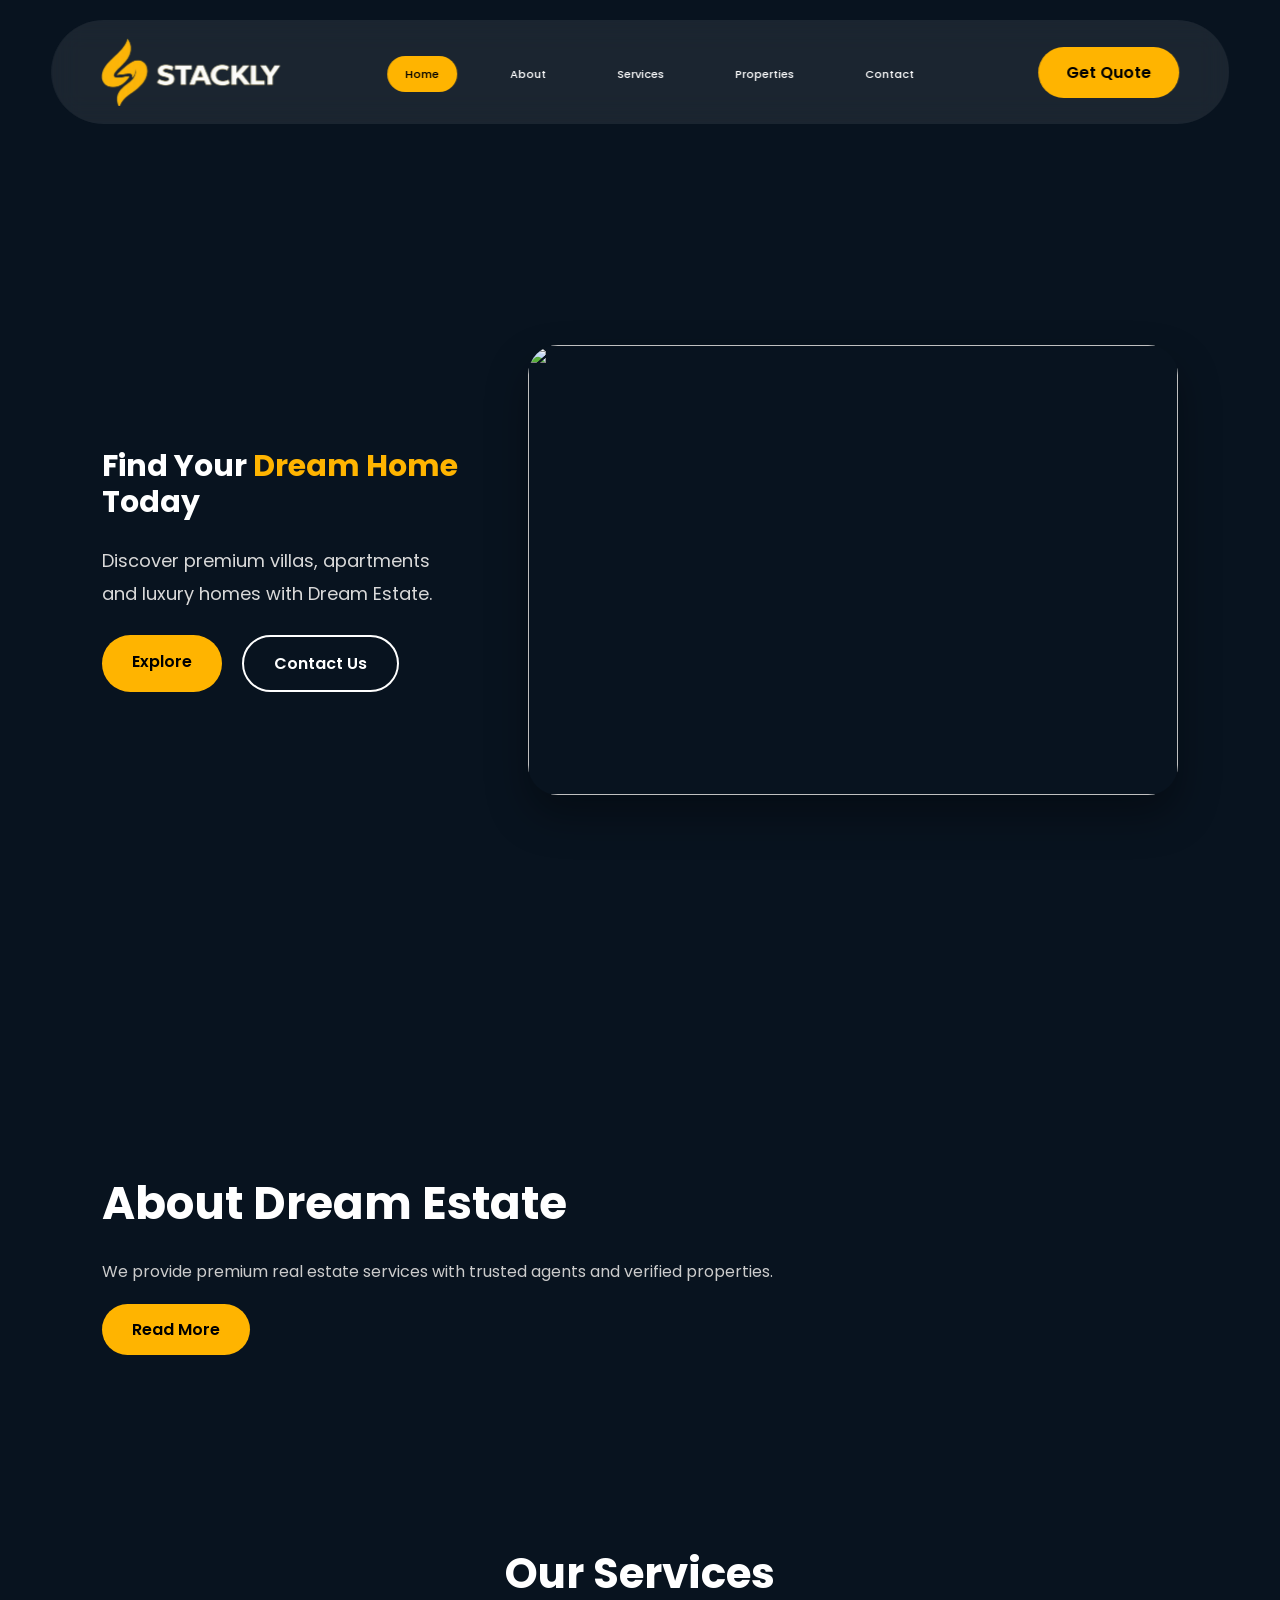
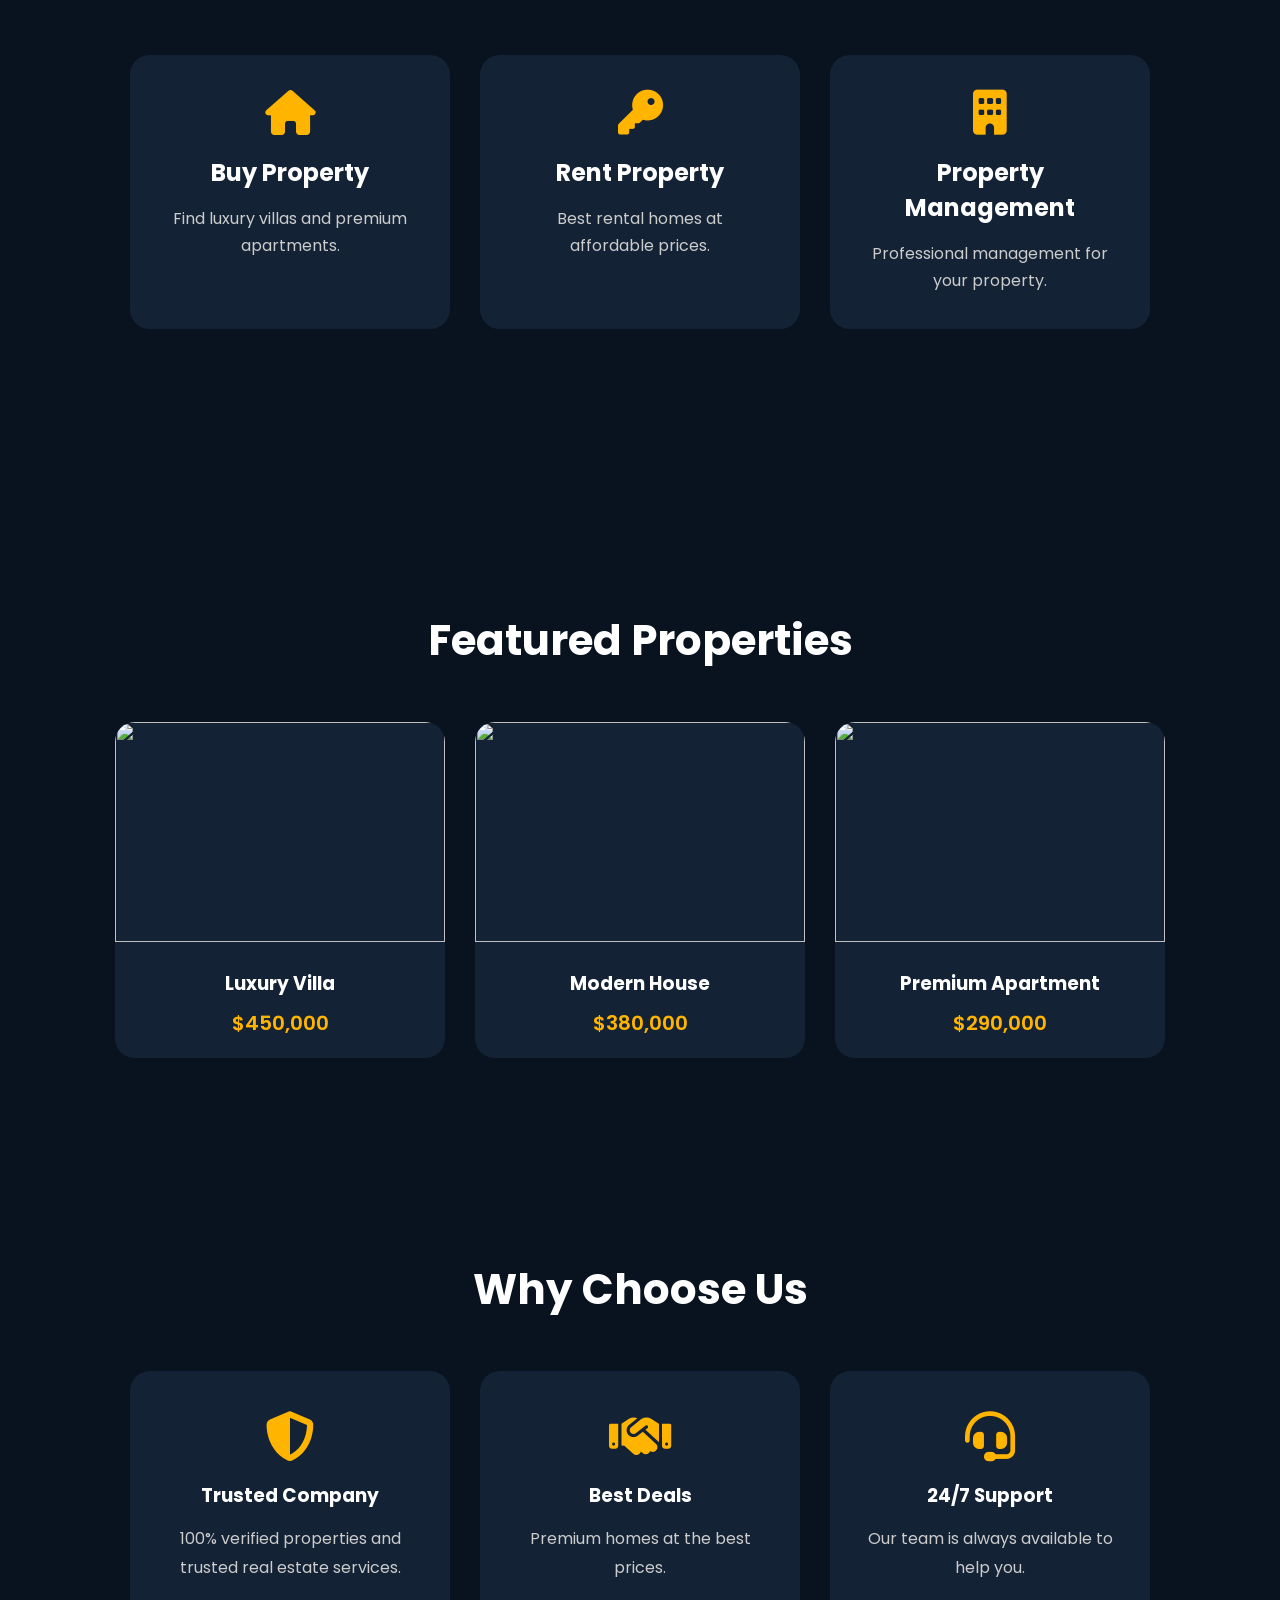
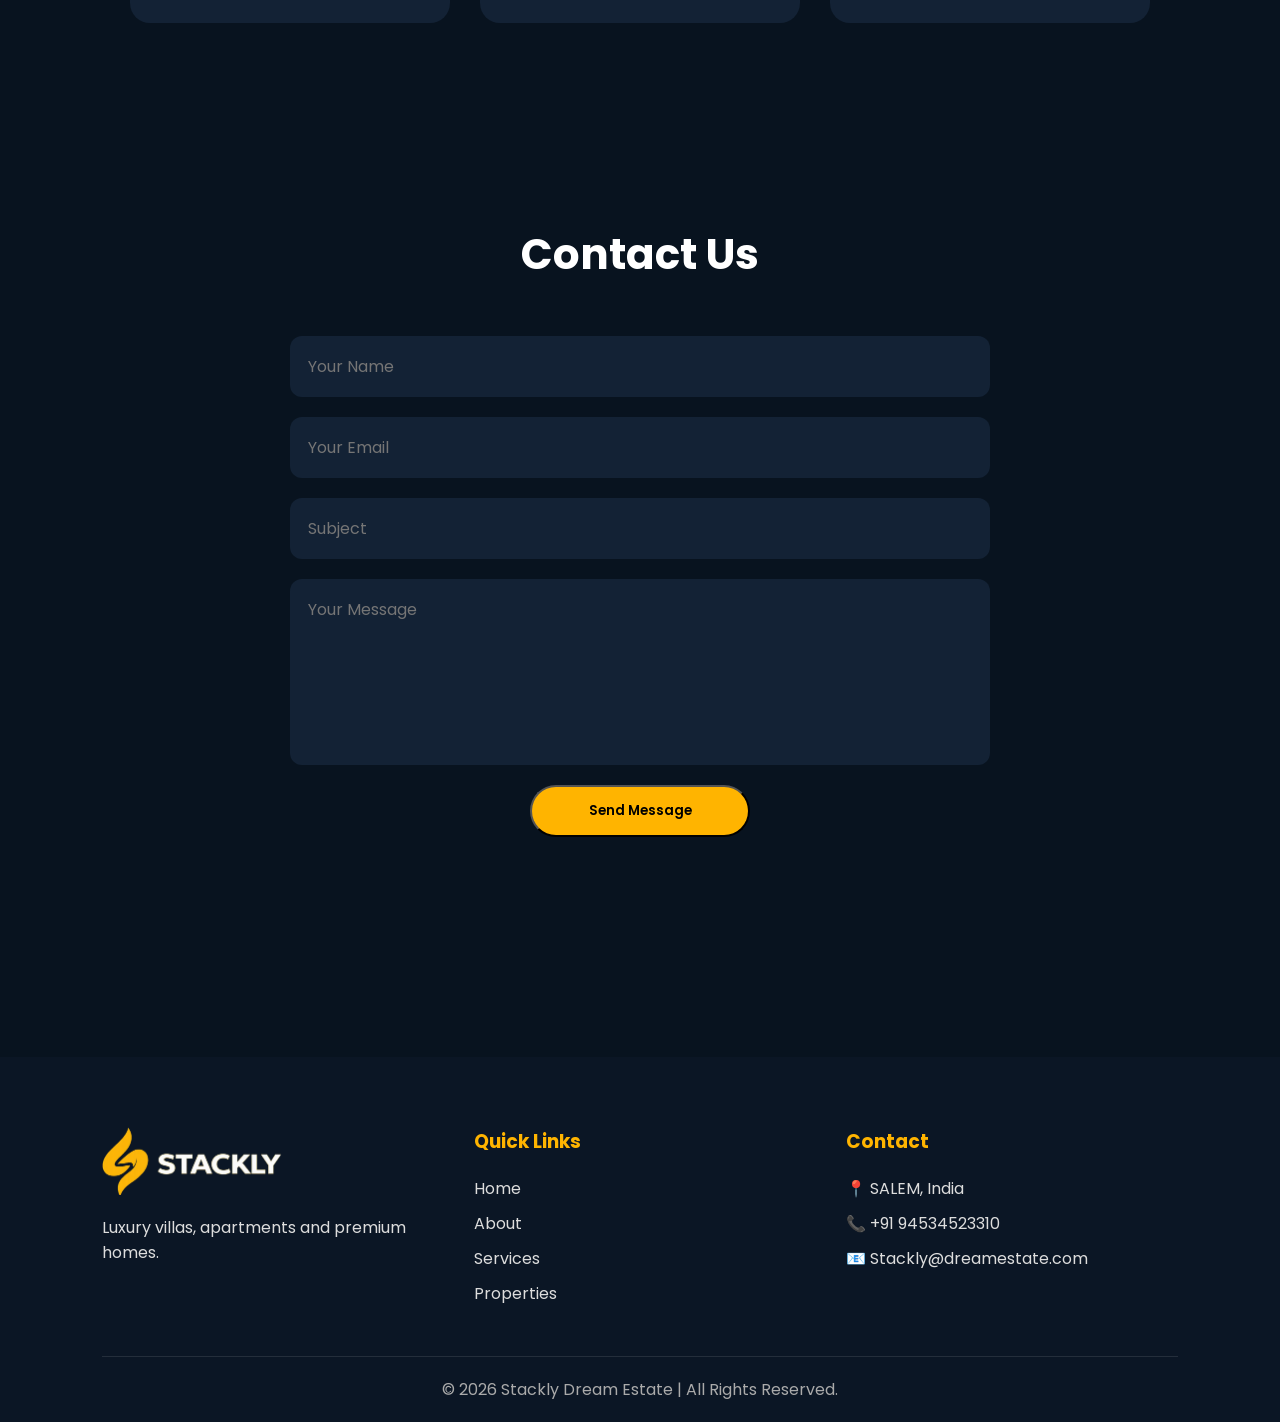
==== index.html @ 385b286d "Add files via upload" ====
<!DOCTYPE html>
<html lang="en">
<head>
    <meta charset="UTF-8">
    <meta name="viewport" content="width=device-width, initial-scale=1.0">
    <title>Stackly Dream Estate</title>

    <link rel="stylesheet" href="style.css">

    <link rel="preconnect" href="https://fonts.googleapis.com">
    <link href="https://fonts.googleapis.com/css2?family=Poppins:wght@300;400;500;600;700;800&display=swap" rel="stylesheet">

    <link rel="stylesheet"
    href="https://cdnjs.cloudflare.com/ajax/libs/font-awesome/6.6.0/css/all.min.css">
</head>

<body>
<!-- Header -->
<header>

  <div class="logo">
    <a href="index.html">
        <img src="logo1.webp" alt="Stackly Dream Estate Logo">
    </a>
</div>

    <nav>
        <ul>
            <li><a href="#" class="active">Home</a></li>
            <li><a href="404.html">About</a></li>
            <li><a href="404.html">Services</a></li>
            <li><a href="404.html">Properties</a></li>
            <li><a href="404.html">Contact</a></li>
        </ul>
    </nav>

    <a href="404.html" class="btn">Get Quote</a>

</header>

<!-- Hero Section -->
<section class="hero">

    <div class="content">

        <h1>
            Find Your <span>Dream Home</span> Today
        </h1>

        <p>
            Discover premium villas, apartments and luxury homes with Dream Estate.
        </p>

        <div class="hero-buttons">
            <a href="#" class="primary-btn">Explore</a>
            <a href="#" class="secondary-btn">Contact Us</a>
        </div>

    </div>

    <div class="hero-image">
        <img id="slider"
        src="https://images.unsplash.com/photo-1600585154340-be6161a56a0c?w=1200&auto=format&fit=crop&q=80"
        alt="">
    </div>

</section>

<!-- About Section -->

<section class="about" id="about">

    <div class="about-content">

        <h2>About Dream Estate</h2>

        <p>
            We provide premium real estate services with trusted agents and verified properties.
        </p>

        <a href="#" class="primary-btn">Read More</a>

    </div>

</section>

<!-- Services Section -->

<section class="services" id="services">

    <h2 class="section-title">Our Services</h2>

    <div class="service-container">

        <div class="service-box">
            <i class="fa-solid fa-house"></i>
            <h3>Buy Property</h3>
            <p>Find luxury villas and premium apartments.</p>
        </div>

        <div class="service-box">
            <i class="fa-solid fa-key"></i>
            <h3>Rent Property</h3>
            <p>Best rental homes at affordable prices.</p>
        </div>

        <div class="service-box">
            <i class="fa-solid fa-building"></i>
            <h3>Property Management</h3>
            <p>Professional management for your property.</p>
        </div>

    </div>

</section>
<!-- Featured Properties -->

<section class="properties" id="properties">

    <h2 class="section-title">Featured Properties</h2>

    <div class="property-container">

        <div class="property-card">
            <img src="https://images.unsplash.com/photo-1600585154526-990dced4db0d?w=800&auto=format&fit=crop&q=80" alt="">
            <h3>Luxury Villa</h3>
            <p>$450,000</p>
        </div>

        <div class="property-card">
            <img src="https://images.unsplash.com/photo-1570129477492-45c003edd2be?w=800&auto=format&fit=crop&q=80" alt="">
            <h3>Modern House</h3>
            <p>$380,000</p>
        </div>

        <div class="property-card">
            <img src="https://images.unsplash.com/photo-1564013799919-ab600027ffc6?w=800&auto=format&fit=crop&q=80" alt="">
            <h3>Premium Apartment</h3>
            <p>$290,000</p>
        </div>

    </div>

</section>

<!-- Why Choose Us -->

<section class="why-us">

    <h2 class="section-title">Why Choose Us</h2>

    <div class="why-container">

        <div class="why-box">
            <i class="fa-solid fa-shield-halved"></i>
            <h3>Trusted Company</h3>
            <p>100% verified properties and trusted real estate services.</p>
        </div>

        <div class="why-box">
            <i class="fa-solid fa-handshake"></i>
            <h3>Best Deals</h3>
            <p>Premium homes at the best prices.</p>
        </div>

        <div class="why-box">
            <i class="fa-solid fa-headset"></i>
            <h3>24/7 Support</h3>
            <p>Our team is always available to help you.</p>
        </div>

    </div>

</section>

<!-- Contact -->

<section class="contact" id="contact">

    <h2 class="section-title">Contact Us</h2>

    <form class="contact-form">

        <input type="text" placeholder="Your Name" required>
        <input type="email" placeholder="Your Email" required>
        <input type="text" placeholder="Subject">

        <textarea rows="6" placeholder="Your Message"></textarea>

        <button type="submit" class="primary-btn">
            Send Message
        </button>

    </form>

</section>

<!-- Footer -->

<footer class="footer">

    <div class="footer-container">

       <div class="footer-box">
    <a href="index.html" class="footer-logo">
        <img src="logo1.webp" alt="Stackly Dream Estate Logo">
    </a>

    <p>Luxury villas, apartments and premium homes.</p>
</div>

        <div class="footer-box">
            <h3>Quick Links</h3>
            <a href="#">Home</a>
            <a href="#about">About</a>
            <a href="#services">Services</a>
            <a href="#properties">Properties</a>
        </div>

        <div class="footer-box">
            <h3>Contact</h3>
            <p>📍 SALEM, India</p>
            <p>📞 +91 94534523310</p>
            <p>📧 Stackly@dreamestate.com</p>
        </div>

    </div>

    <div class="copyright">
        © 2026 Stackly Dream Estate | All Rights Reserved.
    </div>

</footer>

<script src="script.js"></script>

</body>
</html>
---- style.css ----
*{
    margin:0;
    padding:0;
    box-sizing:border-box;
    font-family:'Poppins',sans-serif;
}

html{
    scroll-behavior:smooth;
}

body{
    background:#08131f;
    color:#fff;
    padding-top:120px ;
}

/* Header */

header{
    position:fixed;
    top:20px;
    left:50%;
    transform:translateX(-50%);
    width:92%;
    padding:18px 50px;
    display:flex;
    justify-content:space-between;
    align-items:center;
    background:rgba(255,255,255,.08);
    backdrop-filter:blur(15px);
    border-radius:60px;
    z-index:99999;
}

.logo{
    display:flex;
    align-items:center;
    gap:10px;
}

.logo i{
    font-size:22px;
    color:#ffb400;
}

.logo h2{
    font-size:20px;
    font-weight:700;
}

nav ul{
    display:flex;
    gap:35px;
    list-style:none;
}

nav ul li a{
    text-decoration:none;
    color:#fff;
    font-size:11px;
    font-weight:500;
    transition:.3s;
    padding:10px 18px;
    border-radius:30px;
}

nav ul li a:hover,
nav ul li a.active{
    background:#ffb400;
    color:#000;
}

.btn{
    text-decoration:none;
    background:#ffb400;
    color:#000;
    padding:13px 28px;
    border-radius:30px;
    font-weight:600;
}

/* Hero */

.hero{
    min-height:100vh;
    display:flex;
    justify-content:space-between;
    align-items:center;
    padding:140px 8%;
    gap:60px;
}

.content{
    flex:1;
}

.content h1{
    font-size:30px;
    line-height:1.2;
}

.content span{
    color:#ffb400;
}

.content p{
    margin:25px 0;
    color:#d9d9d9;
    line-height:1.8;
    font-size:18px;
}

.hero-buttons{
    display:flex;
    gap:20px;
}

.primary-btn,
.secondary-btn{
    text-decoration:none;
    padding:14px 30px;
    border-radius:35px;
    font-weight:600;
}

.primary-btn{
    background:#ffb400;
    color:#000;
}

.secondary-btn{
    border:2px solid #fff;
    color:#fff;
}

.hero-image{
    flex:1;
    display:flex;
    justify-content:center;
}

.hero-image img{
    width:650px;
    max-width:100%;
    height:450px;
    object-fit:cover;
    border-radius:30px;
    box-shadow:0 20px 40px rgba(0,0,0,.35);
    transition:0.5s;
}

/* About */
.about{
    width:100%;
    display:flex;
    justify-content:space-between;
    align-items:center;
    gap:60px;
    padding:100px 8%;
    margin-top:50px;
    clear:both;
}


.about-image,
.about-content{
    flex:1;
}

.about-image img{
    width:100%;
    border-radius:25px;
}

.about-content h2{
    font-size:45px;
    margin-bottom:20px;
}

.about-content p{
    color:#ccc;
    line-height:1.8;
    margin-bottom:30px;
}

/* Responsive */

@media(max-width:768px){

header{
    flex-direction:column;
    border-radius:20px;
    gap:15px;
    padding:16px;
}

nav ul{
    flex-wrap:wrap;
    justify-content:center;
    gap:15px;
}

.hero,
.about{
    flex-direction:column;
    text-align:center;
}

.content h1{
    font-size:42px;
}

.hero-buttons{
    justify-content:center;
}
}
/* Services */

.services{
    padding:100px 8%;
    text-align:center;
}

.section-title{
    font-size:42px;
    margin-bottom:50px;
    color:#fff;
}

.service-container{
    display:flex;
    justify-content:center;
    gap:30px;
    flex-wrap:wrap;
}

.service-box{
    width:320px;
    background:#132235;
    padding:35px;
    border-radius:20px;
    transition:0.3s;
}

.service-box:hover{
    transform:translateY(-10px);
    box-shadow:0 15px 30px rgba(0,0,0,.4);
}

.service-box i{
    font-size:45px;
    color:#ffb400;
    margin-bottom:20px;
}

.service-box h3{
    font-size:24px;
    margin-bottom:15px;
}

.service-box p{
    color:#ccc;
    line-height:1.7;
}
.properties{
    padding:180px 8% 100px;
    text-align:center;
}

.property-container{
    display:flex;
    justify-content:center;
    gap:30px;
    flex-wrap:wrap;
}

.property-card{
    width:330px;
    background:#132235;
    border-radius:20px;
    overflow:hidden;
    transition:0.3s;
}

.property-card:hover{
    transform:translateY(-10px);
}

.property-card img{
    width:100%;
    height:220px;
    object-fit:cover;
}

.property-card h3{
    margin:20px 0 10px;
}

.property-card p{
    color:#ffb400;
    font-size:20px;
    font-weight:600;
    margin-bottom:20px;
}
/* Contact */

.contact{
    padding:100px 8%;
    text-align:center;
}

.contact-form{
    max-width:700px;
    margin:40px auto;
    display:flex;
    flex-direction:column;
    gap:20px;
}

.contact-form input,
.contact-form textarea{
    width:100%;
    padding:18px;
    border:none;
    border-radius:12px;
    background:#132235;
    color:#fff;
    font-size:16px;
    outline:none;
}

.contact-form textarea{
    resize:none;
}

.contact-form button{
    width:220px;
    margin:auto;
    cursor:pointer;
}
/* Footer */

.footer{
    background:#0b1625;
    padding:70px 8% 20px;
    margin-top:80px;
}

.footer-container{
    display:flex;
    justify-content:space-between;
    gap:40px;
    flex-wrap:wrap;
}

.footer-box{
    flex:1;
    min-width:220px;
}

.footer-box h2,
.footer-box h3{
    margin-bottom:20px;
    color:#ffb400;
}

.footer-box p,
.footer-box a{
    display:block;
    color:#ddd;
    text-decoration:none;
    margin-bottom:10px;
    transition:.3s;
}

.footer-box a:hover{
    color:#ffb400;
}

.footer-box i{
    font-size:22px;
    margin-right:15px;
}

.copyright{
    text-align:center;
    margin-top:40px;
    border-top:1px solid rgba(255,255,255,.1);
    padding-top:20px;
    color:#aaa;
}

.why-us{
    padding:100px 8%;
    text-align:center;
}

.why-container{
    display:flex;
    justify-content:center;
    align-items:center;
    gap:30px;
    flex-wrap:wrap;
    max-width:1100px;
    margin:0 auto;
}

.why-box{
    width:320px;
    background:#132235;
    padding:40px 25px;
    border-radius:20px;
    text-align:center;
    transition:0.3s;
}

.why-box:hover{
    transform:translateY(-10px);
    background:#1b2f47;
}

.why-box i{
    font-size:50px;
    color:#ffb400;
    margin-bottom:20px;
}

.why-box h3{
    margin-bottom:15px;
}

.why-box p{
    color:#ccc;
    line-height:1.8;
}
/* Mobile Responsive */

@media (max-width:768px){

header{
    width:95%;
    padding:15px 20px;
    flex-direction:column;
    gap:15px;
    border-radius:20px;
}

.logo h2{
    font-size:18px;
}

nav ul{
    flex-wrap:wrap;
    justify-content:center;
    gap:10px;
}

nav ul li a{
    font-size:14px;
    padding:8px 12px;
}

.btn{
    padding:10px 20px;
    font-size:14px;
}

.hero{
    flex-direction:column;
    text-align:center;
    padding:40px 20px;
}

.content h1{
    font-size:36px;
}

.content p{
    font-size:16px;
}

.hero-buttons{
    justify-content:center;
    flex-wrap:wrap;
}

.hero-image img{
    width:100%;
    height:auto;
}

.about{
    flex-direction:column;
    text-align:center;
}

.service-box,
.property-card,
.why-box{
    width:100%;
}

.footer-container{
    flex-direction:column;
    text-align:center;
}

.contact-form{
    width:100%;
}
}

.logo img{
    width:180px;
    height:auto;
    display:block;
}

.footer-logo img{
    width:180px;
    height:auto;
    margin-bottom:20px;
    display:block;
}

@media (max-width:768px){

    .logo img{
        width:150px;
    }

    .footer-logo img{
        width:150px;
        margin:0 auto 20px;
    }
}
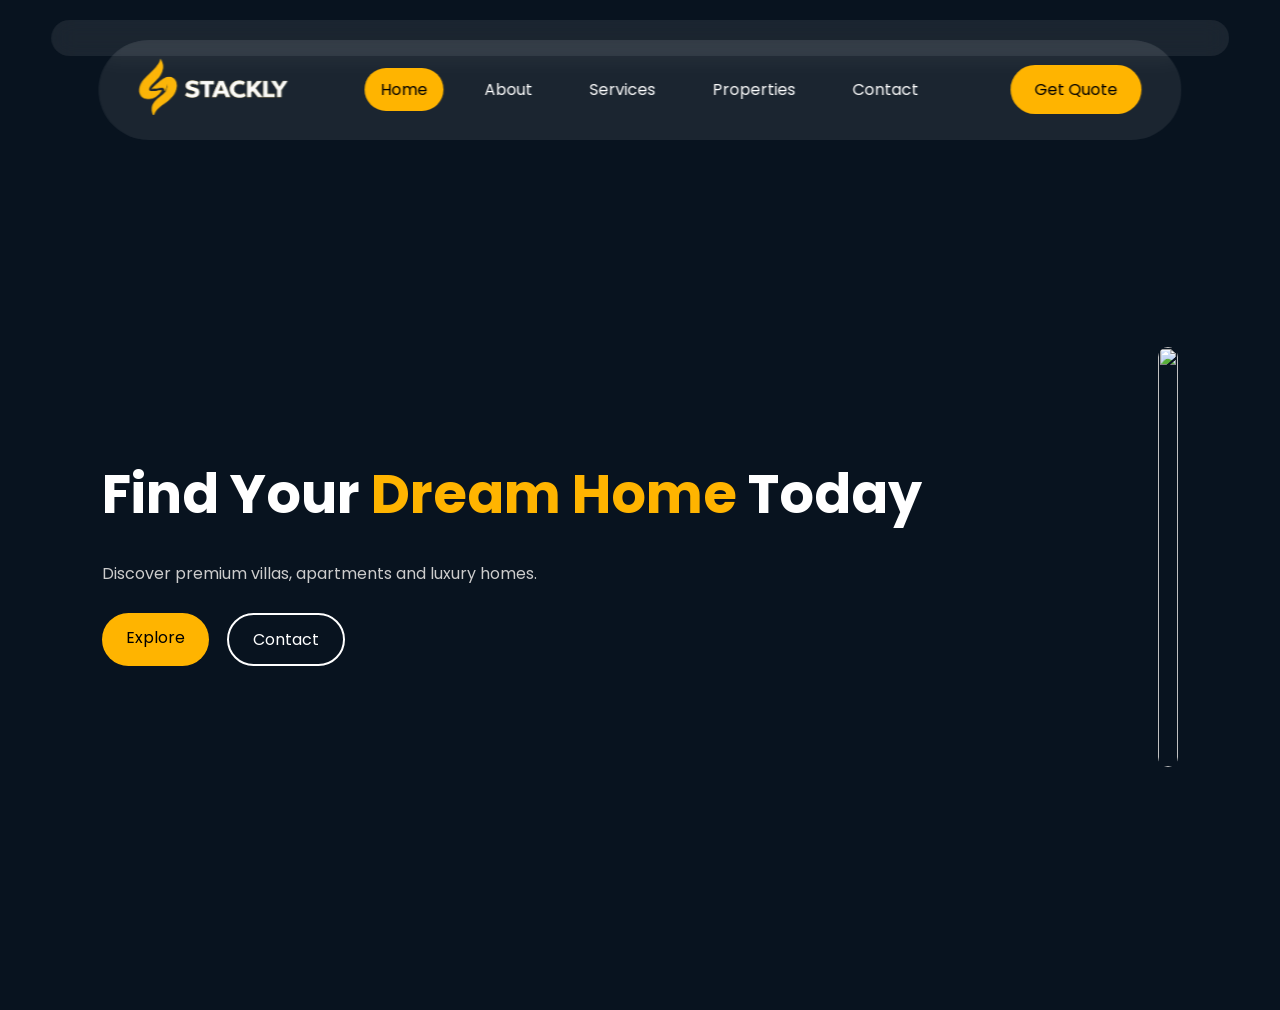
==== commit f44308d3: "final website update" ====
--- a/index.html
+++ b/index.html
@@ -1,238 +1,46 @@
-<!DOCTYPE html>
-<html lang="en">
-<head>
-    <meta charset="UTF-8">
-    <meta name="viewport" content="width=device-width, initial-scale=1.0">
-    <title>Stackly Dream Estate</title>
-
-    <link rel="stylesheet" href="style.css">
-
-    <link rel="preconnect" href="https://fonts.googleapis.com">
-    <link href="https://fonts.googleapis.com/css2?family=Poppins:wght@300;400;500;600;700;800&display=swap" rel="stylesheet">
-
-    <link rel="stylesheet"
-    href="https://cdnjs.cloudflare.com/ajax/libs/font-awesome/6.6.0/css/all.min.css">
-</head>
-
-<body>
-<!-- Header -->
-<header>
-
-  <div class="logo">
-    <a href="index.html">
-        <img src="logo1.webp" alt="Stackly Dream Estate Logo">
-    </a>
-</div>
-
-    <nav>
-        <ul>
-            <li><a href="#" class="active">Home</a></li>
-            <li><a href="404.html">About</a></li>
-            <li><a href="404.html">Services</a></li>
-            <li><a href="404.html">Properties</a></li>
-            <li><a href="404.html">Contact</a></li>
-        </ul>
-    </nav>
-
-    <a href="404.html" class="btn">Get Quote</a>
-
-</header>
-
-<!-- Hero Section -->
-<section class="hero">
-
-    <div class="content">
-
-        <h1>
-            Find Your <span>Dream Home</span> Today
-        </h1>
-
-        <p>
-            Discover premium villas, apartments and luxury homes with Dream Estate.
-        </p>
-
-        <div class="hero-buttons">
-            <a href="#" class="primary-btn">Explore</a>
-            <a href="#" class="secondary-btn">Contact Us</a>
-        </div>
-
-    </div>
-
-    <div class="hero-image">
-        <img id="slider"
-        src="https://images.unsplash.com/photo-1600585154340-be6161a56a0c?w=1200&auto=format&fit=crop&q=80"
-        alt="">
-    </div>
-
-</section>
-
-<!-- About Section -->
-
-<section class="about" id="about">
-
-    <div class="about-content">
-
-        <h2>About Dream Estate</h2>
-
-        <p>
-            We provide premium real estate services with trusted agents and verified properties.
-        </p>
-
-        <a href="#" class="primary-btn">Read More</a>
-
-    </div>
-
-</section>
-
-<!-- Services Section -->
-
-<section class="services" id="services">
-
-    <h2 class="section-title">Our Services</h2>
-
-    <div class="service-container">
-
-        <div class="service-box">
-            <i class="fa-solid fa-house"></i>
-            <h3>Buy Property</h3>
-            <p>Find luxury villas and premium apartments.</p>
-        </div>
-
-        <div class="service-box">
-            <i class="fa-solid fa-key"></i>
-            <h3>Rent Property</h3>
-            <p>Best rental homes at affordable prices.</p>
-        </div>
-
-        <div class="service-box">
-            <i class="fa-solid fa-building"></i>
-            <h3>Property Management</h3>
-            <p>Professional management for your property.</p>
-        </div>
-
-    </div>
-
-</section>
-<!-- Featured Properties -->
-
-<section class="properties" id="properties">
-
-    <h2 class="section-title">Featured Properties</h2>
-
-    <div class="property-container">
-
-        <div class="property-card">
-            <img src="https://images.unsplash.com/photo-1600585154526-990dced4db0d?w=800&auto=format&fit=crop&q=80" alt="">
-            <h3>Luxury Villa</h3>
-            <p>$450,000</p>
-        </div>
-
-        <div class="property-card">
-            <img src="https://images.unsplash.com/photo-1570129477492-45c003edd2be?w=800&auto=format&fit=crop&q=80" alt="">
-            <h3>Modern House</h3>
-            <p>$380,000</p>
-        </div>
-
-        <div class="property-card">
-            <img src="https://images.unsplash.com/photo-1564013799919-ab600027ffc6?w=800&auto=format&fit=crop&q=80" alt="">
-            <h3>Premium Apartment</h3>
-            <p>$290,000</p>
-        </div>
-
-    </div>
-
-</section>
-
-<!-- Why Choose Us -->
-
-<section class="why-us">
-
-    <h2 class="section-title">Why Choose Us</h2>
-
-    <div class="why-container">
-
-        <div class="why-box">
-            <i class="fa-solid fa-shield-halved"></i>
-            <h3>Trusted Company</h3>
-            <p>100% verified properties and trusted real estate services.</p>
-        </div>
-
-        <div class="why-box">
-            <i class="fa-solid fa-handshake"></i>
-            <h3>Best Deals</h3>
-            <p>Premium homes at the best prices.</p>
-        </div>
-
-        <div class="why-box">
-            <i class="fa-solid fa-headset"></i>
-            <h3>24/7 Support</h3>
-            <p>Our team is always available to help you.</p>
-        </div>
-
-    </div>
-
-</section>
-
-<!-- Contact -->
-
-<section class="contact" id="contact">
-
-    <h2 class="section-title">Contact Us</h2>
-
-    <form class="contact-form">
-
-        <input type="text" placeholder="Your Name" required>
-        <input type="email" placeholder="Your Email" required>
-        <input type="text" placeholder="Subject">
-
-        <textarea rows="6" placeholder="Your Message"></textarea>
-
-        <button type="submit" class="primary-btn">
-            Send Message
-        </button>
-
-    </form>
-
-</section>
-
-<!-- Footer -->
-
-<footer class="footer">
-
-    <div class="footer-container">
-
-       <div class="footer-box">
-    <a href="index.html" class="footer-logo">
-        <img src="logo1.webp" alt="Stackly Dream Estate Logo">
-    </a>
-
-    <p>Luxury villas, apartments and premium homes.</p>
-</div>
-
-        <div class="footer-box">
-            <h3>Quick Links</h3>
-            <a href="#">Home</a>
-            <a href="#about">About</a>
-            <a href="#services">Services</a>
-            <a href="#properties">Properties</a>
-        </div>
-
-        <div class="footer-box">
-            <h3>Contact</h3>
-            <p>📍 SALEM, India</p>
-            <p>📞 +91 94534523310</p>
-            <p>📧 Stackly@dreamestate.com</p>
-        </div>
-
-    </div>
-
-    <div class="copyright">
-        © 2026 Stackly Dream Estate | All Rights Reserved.
-    </div>
-
-</footer>
-
-<script src="script.js"></script>
-
-</body>
-</html>+<!DOCTYPE html>
+<html lang="en">
+<head>
+<meta charset="UTF-8">
+<meta name="viewport" content="width=device-width, initial-scale=1.0">
+<title>Stackly Dream Estate</title>
+<link rel="stylesheet" href="style.css">
+<link href="https://fonts.googleapis.com/css2?family=Poppins:wght@300;400;500;600;700&display=swap" rel="stylesheet">
+<link rel="stylesheet" href="https://cdnjs.cloudflare.com/ajax/libs/font-awesome/6.6.0/css/all.min.css">
+</head>
+<body>
+<header>
+<header>
+
+<div class="logo">
+    <img src="logo1.webp" alt="Logo">
+</div>
+
+<nav>
+<ul>
+<li><a class="active" href="index.html">Home</a></li>
+<li><a href="404.html">About</a></li>
+<li><a href="404.html">Services</a></li>
+<li><a href="404.html">Properties</a></li>
+<li><a href="404.html">Contact</a></li>
+</ul>
+</nav>
+
+<a class="btn" href="404.html">Get Quote</a>
+
+</header>
+</header>
+
+<section class="hero">
+<div class="content">
+<h1>Find Your <span>Dream Home</span> Today</h1>
+<p>Discover premium villas, apartments and luxury homes.</p>
+<div class="hero-buttons">
+<a class="primary-btn" href="#">Explore</a>
+<a class="secondary-btn" href="#">Contact</a>
+</div>
+</div>
+<div class="hero-image">
+<img id="slider" src="https://images.unsplash.com/photo-1600585154340-be6161a56a0c?w=1200&auto=format&fit=crop&q=80" alt="">
+</div>
+</section>
--- a/style.css
+++ b/style.css
@@ -1,537 +1,28 @@
-*{
-    margin:0;
-    padding:0;
-    box-sizing:border-box;
-    font-family:'Poppins',sans-serif;
-}
-
-html{
-    scroll-behavior:smooth;
-}
-
-body{
-    background:#08131f;
-    color:#fff;
-    padding-top:120px ;
-}
-
-/* Header */
-
-header{
-    position:fixed;
-    top:20px;
-    left:50%;
-    transform:translateX(-50%);
-    width:92%;
-    padding:18px 50px;
-    display:flex;
-    justify-content:space-between;
-    align-items:center;
-    background:rgba(255,255,255,.08);
-    backdrop-filter:blur(15px);
-    border-radius:60px;
-    z-index:99999;
-}
-
-.logo{
-    display:flex;
-    align-items:center;
-    gap:10px;
-}
-
-.logo i{
-    font-size:22px;
-    color:#ffb400;
-}
-
-.logo h2{
-    font-size:20px;
-    font-weight:700;
-}
-
-nav ul{
-    display:flex;
-    gap:35px;
-    list-style:none;
-}
-
-nav ul li a{
-    text-decoration:none;
-    color:#fff;
-    font-size:11px;
-    font-weight:500;
-    transition:.3s;
-    padding:10px 18px;
-    border-radius:30px;
-}
-
-nav ul li a:hover,
-nav ul li a.active{
-    background:#ffb400;
-    color:#000;
-}
-
-.btn{
-    text-decoration:none;
-    background:#ffb400;
-    color:#000;
-    padding:13px 28px;
-    border-radius:30px;
-    font-weight:600;
-}
-
-/* Hero */
-
-.hero{
-    min-height:100vh;
-    display:flex;
-    justify-content:space-between;
-    align-items:center;
-    padding:140px 8%;
-    gap:60px;
-}
-
-.content{
-    flex:1;
-}
-
-.content h1{
-    font-size:30px;
-    line-height:1.2;
-}
-
-.content span{
-    color:#ffb400;
-}
-
-.content p{
-    margin:25px 0;
-    color:#d9d9d9;
-    line-height:1.8;
-    font-size:18px;
-}
-
-.hero-buttons{
-    display:flex;
-    gap:20px;
-}
-
-.primary-btn,
-.secondary-btn{
-    text-decoration:none;
-    padding:14px 30px;
-    border-radius:35px;
-    font-weight:600;
-}
-
-.primary-btn{
-    background:#ffb400;
-    color:#000;
-}
-
-.secondary-btn{
-    border:2px solid #fff;
-    color:#fff;
-}
-
-.hero-image{
-    flex:1;
-    display:flex;
-    justify-content:center;
-}
-
-.hero-image img{
-    width:650px;
-    max-width:100%;
-    height:450px;
-    object-fit:cover;
-    border-radius:30px;
-    box-shadow:0 20px 40px rgba(0,0,0,.35);
-    transition:0.5s;
-}
-
-/* About */
-.about{
-    width:100%;
-    display:flex;
-    justify-content:space-between;
-    align-items:center;
-    gap:60px;
-    padding:100px 8%;
-    margin-top:50px;
-    clear:both;
-}
-
-
-.about-image,
-.about-content{
-    flex:1;
-}
-
-.about-image img{
-    width:100%;
-    border-radius:25px;
-}
-
-.about-content h2{
-    font-size:45px;
-    margin-bottom:20px;
-}
-
-.about-content p{
-    color:#ccc;
-    line-height:1.8;
-    margin-bottom:30px;
-}
-
-/* Responsive */
-
-@media(max-width:768px){
-
-header{
-    flex-direction:column;
-    border-radius:20px;
-    gap:15px;
-    padding:16px;
-}
-
-nav ul{
-    flex-wrap:wrap;
-    justify-content:center;
-    gap:15px;
-}
-
-.hero,
-.about{
-    flex-direction:column;
-    text-align:center;
-}
-
-.content h1{
-    font-size:42px;
-}
-
-.hero-buttons{
-    justify-content:center;
-}
-}
-/* Services */
-
-.services{
-    padding:100px 8%;
-    text-align:center;
-}
-
-.section-title{
-    font-size:42px;
-    margin-bottom:50px;
-    color:#fff;
-}
-
-.service-container{
-    display:flex;
-    justify-content:center;
-    gap:30px;
-    flex-wrap:wrap;
-}
-
-.service-box{
-    width:320px;
-    background:#132235;
-    padding:35px;
-    border-radius:20px;
-    transition:0.3s;
-}
-
-.service-box:hover{
-    transform:translateY(-10px);
-    box-shadow:0 15px 30px rgba(0,0,0,.4);
-}
-
-.service-box i{
-    font-size:45px;
-    color:#ffb400;
-    margin-bottom:20px;
-}
-
-.service-box h3{
-    font-size:24px;
-    margin-bottom:15px;
-}
-
-.service-box p{
-    color:#ccc;
-    line-height:1.7;
-}
-.properties{
-    padding:180px 8% 100px;
-    text-align:center;
-}
-
-.property-container{
-    display:flex;
-    justify-content:center;
-    gap:30px;
-    flex-wrap:wrap;
-}
-
-.property-card{
-    width:330px;
-    background:#132235;
-    border-radius:20px;
-    overflow:hidden;
-    transition:0.3s;
-}
-
-.property-card:hover{
-    transform:translateY(-10px);
-}
-
-.property-card img{
-    width:100%;
-    height:220px;
-    object-fit:cover;
-}
-
-.property-card h3{
-    margin:20px 0 10px;
-}
-
-.property-card p{
-    color:#ffb400;
-    font-size:20px;
-    font-weight:600;
-    margin-bottom:20px;
-}
-/* Contact */
-
-.contact{
-    padding:100px 8%;
-    text-align:center;
-}
-
-.contact-form{
-    max-width:700px;
-    margin:40px auto;
-    display:flex;
-    flex-direction:column;
-    gap:20px;
-}
-
-.contact-form input,
-.contact-form textarea{
-    width:100%;
-    padding:18px;
-    border:none;
-    border-radius:12px;
-    background:#132235;
-    color:#fff;
-    font-size:16px;
-    outline:none;
-}
-
-.contact-form textarea{
-    resize:none;
-}
-
-.contact-form button{
-    width:220px;
-    margin:auto;
-    cursor:pointer;
-}
-/* Footer */
-
-.footer{
-    background:#0b1625;
-    padding:70px 8% 20px;
-    margin-top:80px;
-}
-
-.footer-container{
-    display:flex;
-    justify-content:space-between;
-    gap:40px;
-    flex-wrap:wrap;
-}
-
-.footer-box{
-    flex:1;
-    min-width:220px;
-}
-
-.footer-box h2,
-.footer-box h3{
-    margin-bottom:20px;
-    color:#ffb400;
-}
-
-.footer-box p,
-.footer-box a{
-    display:block;
-    color:#ddd;
-    text-decoration:none;
-    margin-bottom:10px;
-    transition:.3s;
-}
-
-.footer-box a:hover{
-    color:#ffb400;
-}
-
-.footer-box i{
-    font-size:22px;
-    margin-right:15px;
-}
-
-.copyright{
-    text-align:center;
-    margin-top:40px;
-    border-top:1px solid rgba(255,255,255,.1);
-    padding-top:20px;
-    color:#aaa;
-}
-
-.why-us{
-    padding:100px 8%;
-    text-align:center;
-}
-
-.why-container{
-    display:flex;
-    justify-content:center;
-    align-items:center;
-    gap:30px;
-    flex-wrap:wrap;
-    max-width:1100px;
-    margin:0 auto;
-}
-
-.why-box{
-    width:320px;
-    background:#132235;
-    padding:40px 25px;
-    border-radius:20px;
-    text-align:center;
-    transition:0.3s;
-}
-
-.why-box:hover{
-    transform:translateY(-10px);
-    background:#1b2f47;
-}
-
-.why-box i{
-    font-size:50px;
-    color:#ffb400;
-    margin-bottom:20px;
-}
-
-.why-box h3{
-    margin-bottom:15px;
-}
-
-.why-box p{
-    color:#ccc;
-    line-height:1.8;
-}
-/* Mobile Responsive */
-
-@media (max-width:768px){
-
-header{
-    width:95%;
-    padding:15px 20px;
-    flex-direction:column;
-    gap:15px;
-    border-radius:20px;
-}
-
-.logo h2{
-    font-size:18px;
-}
-
-nav ul{
-    flex-wrap:wrap;
-    justify-content:center;
-    gap:10px;
-}
-
-nav ul li a{
-    font-size:14px;
-    padding:8px 12px;
-}
-
-.btn{
-    padding:10px 20px;
-    font-size:14px;
-}
-
-.hero{
-    flex-direction:column;
-    text-align:center;
-    padding:40px 20px;
-}
-
-.content h1{
-    font-size:36px;
-}
-
-.content p{
-    font-size:16px;
-}
-
-.hero-buttons{
-    justify-content:center;
-    flex-wrap:wrap;
-}
-
-.hero-image img{
-    width:100%;
-    height:auto;
-}
-
-.about{
-    flex-direction:column;
-    text-align:center;
-}
-
-.service-box,
-.property-card,
-.why-box{
-    width:100%;
-}
-
-.footer-container{
-    flex-direction:column;
-    text-align:center;
-}
-
-.contact-form{
-    width:100%;
-}
-}
-
-.logo img{
-    width:180px;
-    height:auto;
-    display:block;
-}
-
-.footer-logo img{
-    width:180px;
-    height:auto;
-    margin-bottom:20px;
-    display:block;
-}
-
-@media (max-width:768px){
-
-    .logo img{
-        width:150px;
-    }
-
-    .footer-logo img{
-        width:150px;
-        margin:0 auto 20px;
-    }
+*{margin:0;padding:0;box-sizing:border-box;font-family:Poppins,sans-serif}
+body{background:#08131f;color:#fff;padding-top:110px}
+header{position:fixed;top:20px;left:50%;transform:translateX(-50%);width:92%;display:flex;justify-content:space-between;align-items:center;padding:18px 40px;background:rgba(255,255,255,.08);backdrop-filter:blur(12px);border-radius:60px}
+.logo img{width:150px}
+nav ul{display:flex;gap:25px;list-style:none}
+nav a{text-decoration:none;color:#fff;padding:10px 16px;border-radius:30px}
+nav a.active,nav a:hover{background:#ffb400;color:#000}
+.btn,.primary-btn{background:#ffb400;color:#000;padding:12px 24px;border-radius:30px;text-decoration:none}
+.secondary-btn{text-decoration:none;color:#fff;border:2px solid #fff;padding:12px 24px;border-radius:30px}
+.hero{display:flex;align-items:center;justify-content:space-between;padding:70px 8%;gap:50px;min-height:100vh}
+.content h1{font-size:54px}.content span{color:#ffb400}.content p{margin:25px 0;color:#ccc;line-height:1.8}
+.hero-buttons{display:flex;gap:18px}.hero-image img{width:100%;max-width:600px;height:420px;object-fit:cover;border-radius:24px;transition:opacity .5s}
+.about,.services{padding:90px 8%;text-align:center}
+.about-content{max-width:800px;margin:auto}
+.section-title{font-size:42px;margin-bottom:40px}
+.service-container{display:flex;gap:25px;justify-content:center;flex-wrap:wrap}
+.service-box{background:#132235;padding:35px;border-radius:20px;width:320px}
+.service-box i{font-size:44px;color:#ffb400;margin-bottom:15px}
+@media(max-width:768px){
+body{padding-top:160px}
+header{flex-direction:column;border-radius:20px;padding:18px}
+nav ul{flex-wrap:wrap;justify-content:center}
+.hero{flex-direction:column-reverse;text-align:center;padding:40px 20px}
+.content h1{font-size:38px}
+.hero-buttons{justify-content:center;flex-wrap:wrap}
+.hero-image img{height:auto}
+.service-box{width:100%}
 }
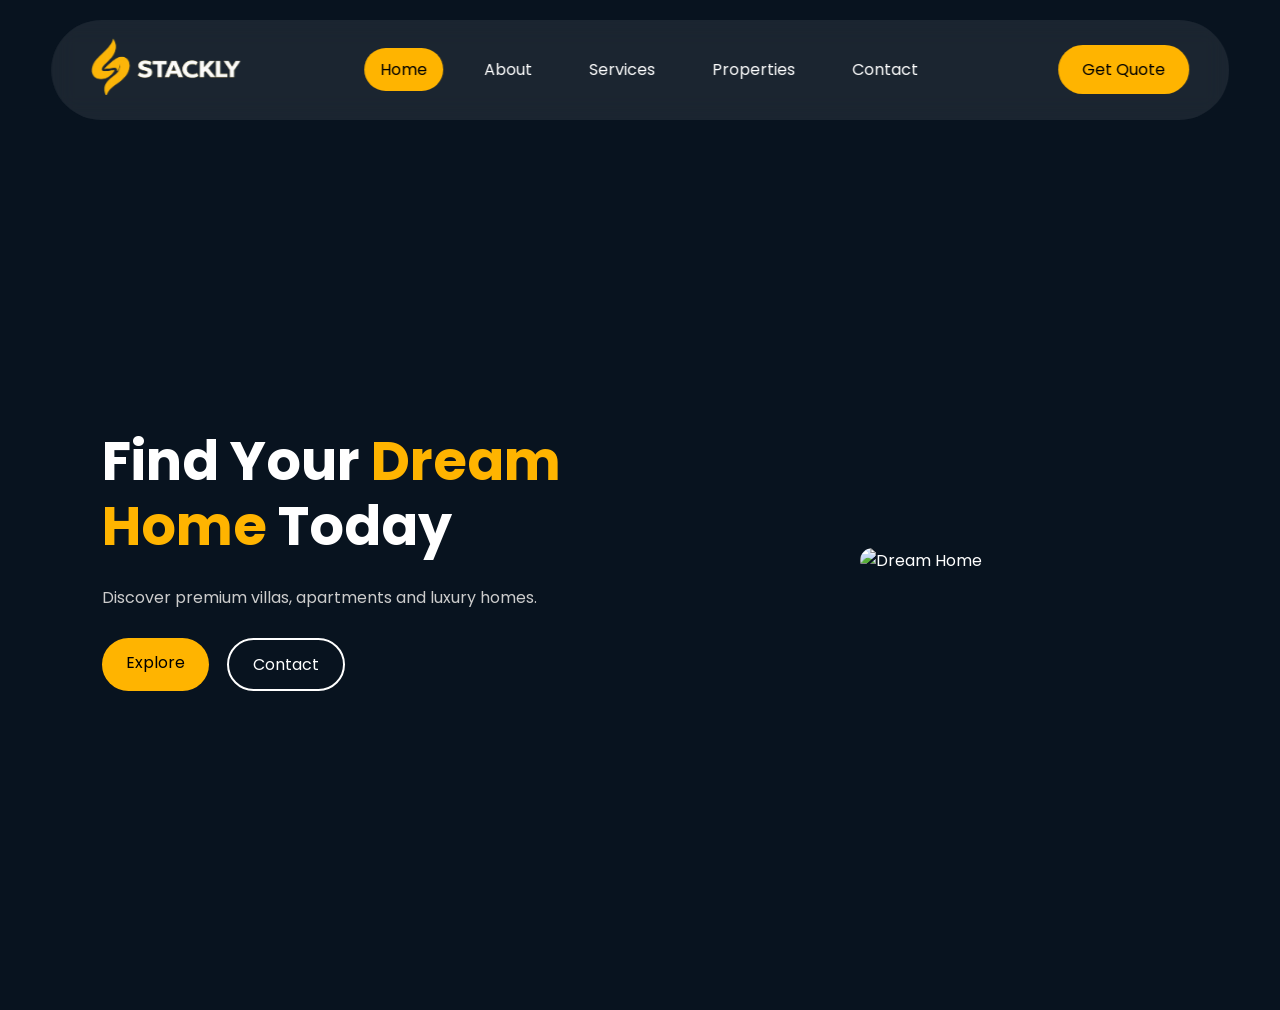
==== commit 3b32869b: "fixed report bugs" ====
--- a/index.html
+++ b/index.html
@@ -1,46 +1,67 @@
 <!DOCTYPE html>
 <html lang="en">
 <head>
-<meta charset="UTF-8">
-<meta name="viewport" content="width=device-width, initial-scale=1.0">
-<title>Stackly Dream Estate</title>
-<link rel="stylesheet" href="style.css">
-<link href="https://fonts.googleapis.com/css2?family=Poppins:wght@300;400;500;600;700&display=swap" rel="stylesheet">
-<link rel="stylesheet" href="https://cdnjs.cloudflare.com/ajax/libs/font-awesome/6.6.0/css/all.min.css">
+    <meta charset="UTF-8">
+    <meta name="viewport" content="width=device-width, initial-scale=1.0">
+    <title>Stackly Dream Estate</title>
+
+    <link rel="stylesheet" href="style.css">
+    <link href="https://fonts.googleapis.com/css2?family=Poppins:wght@300;400;500;600;700&display=swap" rel="stylesheet">
+    <link rel="stylesheet" href="https://cdnjs.cloudflare.com/ajax/libs/font-awesome/6.6.0/css/all.min.css">
 </head>
+
 <body>
-<header>
+
 <header>
 
-<div class="logo">
-    <img src="logo1.webp" alt="Logo">
-</div>
+    <div class="logo">
+        <a href="index.html">
+            <img src="logo1.webp" alt="Logo">
+        </a>
+    </div>
 
-<nav>
-<ul>
-<li><a class="active" href="index.html">Home</a></li>
-<li><a href="404.html">About</a></li>
-<li><a href="404.html">Services</a></li>
-<li><a href="404.html">Properties</a></li>
-<li><a href="404.html">Contact</a></li>
-</ul>
-</nav>
+    <div class="menu-toggle">
+        <i class="fas fa-bars"></i>
+    </div>
 
-<a class="btn" href="404.html">Get Quote</a>
+    <nav>
+        <ul>
+            <li><a class="active" href="index.html">Home</a></li>
+            <li><a href="404.html">About</a></li>
+            <li><a href="404.html">Services</a></li>
+            <li><a href="404.html">Properties</a></li>
+            <li><a href="404.html">Contact</a></li>
+        </ul>
+    </nav>
 
-</header>
+    <a class="btn" href="404.html">Get Quote</a>
+
 </header>
 
 <section class="hero">
-<div class="content">
-<h1>Find Your <span>Dream Home</span> Today</h1>
-<p>Discover premium villas, apartments and luxury homes.</p>
-<div class="hero-buttons">
-<a class="primary-btn" href="#">Explore</a>
-<a class="secondary-btn" href="#">Contact</a>
-</div>
-</div>
-<div class="hero-image">
-<img id="slider" src="https://images.unsplash.com/photo-1600585154340-be6161a56a0c?w=1200&auto=format&fit=crop&q=80" alt="">
-</div>
+
+    <div class="content">
+        <h1>Find Your <span>Dream Home</span> Today</h1>
+
+        <p>
+            Discover premium villas, apartments and luxury homes.
+        </p>
+
+        <div class="hero-buttons">
+            <a class="primary-btn" href="404.html">Explore</a>
+            <a class="secondary-btn" href="404.html">Contact</a>
+        </div>
+    </div>
+
+    <div class="hero-image">
+        <img id="slider"
+            src="https://images.unsplash.com/photo-1600585154340-be6161a56a0c?w=1200&auto=format&fit=crop&q=80"
+            alt="Dream Home">
+    </div>
+
 </section>
+
+<script src="script.js"></script>
+
+</body>
+</html>
--- a/style.css
+++ b/style.css
@@ -1,28 +1,235 @@
-*{margin:0;padding:0;box-sizing:border-box;font-family:Poppins,sans-serif}
-body{background:#08131f;color:#fff;padding-top:110px}
-header{position:fixed;top:20px;left:50%;transform:translateX(-50%);width:92%;display:flex;justify-content:space-between;align-items:center;padding:18px 40px;background:rgba(255,255,255,.08);backdrop-filter:blur(12px);border-radius:60px}
-.logo img{width:150px}
-nav ul{display:flex;gap:25px;list-style:none}
-nav a{text-decoration:none;color:#fff;padding:10px 16px;border-radius:30px}
-nav a.active,nav a:hover{background:#ffb400;color:#000}
-.btn,.primary-btn{background:#ffb400;color:#000;padding:12px 24px;border-radius:30px;text-decoration:none}
-.secondary-btn{text-decoration:none;color:#fff;border:2px solid #fff;padding:12px 24px;border-radius:30px}
-.hero{display:flex;align-items:center;justify-content:space-between;padding:70px 8%;gap:50px;min-height:100vh}
-.content h1{font-size:54px}.content span{color:#ffb400}.content p{margin:25px 0;color:#ccc;line-height:1.8}
-.hero-buttons{display:flex;gap:18px}.hero-image img{width:100%;max-width:600px;height:420px;object-fit:cover;border-radius:24px;transition:opacity .5s}
-.about,.services{padding:90px 8%;text-align:center}
-.about-content{max-width:800px;margin:auto}
-.section-title{font-size:42px;margin-bottom:40px}
-.service-container{display:flex;gap:25px;justify-content:center;flex-wrap:wrap}
-.service-box{background:#132235;padding:35px;border-radius:20px;width:320px}
-.service-box i{font-size:44px;color:#ffb400;margin-bottom:15px}
+*{
+    margin:0;
+    padding:0;
+    box-sizing:border-box;
+    font-family:Poppins,sans-serif;
+}
+
+body{
+    background:#08131f;
+    color:#fff;
+    padding-top:110px;
+}
+
+header{
+    position:fixed;
+    top:20px;
+    left:50%;
+    transform:translateX(-50%);
+    width:92%;
+    display:flex;
+    justify-content:space-between;
+    align-items:center;
+    padding:18px 40px;
+    background:rgba(255,255,255,.08);
+    backdrop-filter:blur(12px);
+    border-radius:60px;
+    z-index:1000;
+}
+
+.logo img{
+    width:150px;
+}
+
+nav ul{
+    display:flex;
+    gap:25px;
+    list-style:none;
+}
+
+nav ul li{
+    list-style:none;
+}
+
+nav a{
+    text-decoration:none;
+    color:#fff;
+    padding:10px 16px;
+    border-radius:30px;
+    transition:.3s;
+}
+
+nav a.active,
+nav a:hover{
+    background:#ffb400;
+    color:#000;
+}
+
+.btn,
+.primary-btn{
+    background:#ffb400;
+    color:#000;
+    padding:12px 24px;
+    border-radius:30px;
+    text-decoration:none;
+    transition:.3s;
+}
+
+.secondary-btn{
+    text-decoration:none;
+    color:#fff;
+    border:2px solid #fff;
+    padding:12px 24px;
+    border-radius:30px;
+    transition:.3s;
+}
+
+.secondary-btn:hover{
+    background:#fff;
+    color:#000;
+}
+
+.hero{
+    display:flex;
+    align-items:center;
+    justify-content:space-between;
+    gap:50px;
+    padding:70px 8%;
+    min-height:100vh;
+}
+
+.content{
+    flex:1;
+}
+
+.content h1{
+    font-size:54px;
+    line-height:1.2;
+}
+
+.content span{
+    color:#ffb400;
+}
+
+.content p{
+    margin:25px 0;
+    color:#ccc;
+    line-height:1.8;
+}
+
+.hero-buttons{
+    display:flex;
+    gap:18px;
+    flex-wrap:wrap;
+}
+
+.hero-image{
+    flex:1;
+    text-align:center;
+}
+
+.hero-image img{
+    width:100%;
+    max-width:600px;
+    height:420px;
+    object-fit:cover;
+    border-radius:24px;
+    transition:opacity .5s;
+}
+
+.about,
+.services{
+    padding:90px 8%;
+    text-align:center;
+}
+
+.about-content{
+    max-width:800px;
+    margin:auto;
+}
+
+.section-title{
+    font-size:42px;
+    margin-bottom:40px;
+}
+
+.service-container{
+    display:flex;
+    gap:25px;
+    justify-content:center;
+    flex-wrap:wrap;
+}
+
+.service-box{
+    background:#132235;
+    padding:35px;
+    border-radius:20px;
+    width:320px;
+}
+
+.service-box i{
+    font-size:44px;
+    color:#ffb400;
+    margin-bottom:15px;
+}
+
+/* Hamburger */
+
+.menu-toggle{
+    display:none;
+    font-size:28px;
+    color:#fff;
+    cursor:pointer;
+}
+
+/* Mobile */
+
 @media(max-width:768px){
-body{padding-top:160px}
-header{flex-direction:column;border-radius:20px;padding:18px}
-nav ul{flex-wrap:wrap;justify-content:center}
-.hero{flex-direction:column-reverse;text-align:center;padding:40px 20px}
-.content h1{font-size:38px}
-.hero-buttons{justify-content:center;flex-wrap:wrap}
-.hero-image img{height:auto}
-.service-box{width:100%}
+
+    body{
+        padding-top:120px;
+    }
+
+    header{
+        flex-wrap:wrap;
+        padding:18px 20px;
+        border-radius:20px;
+    }
+
+    .menu-toggle{
+        display:block;
+    }
+
+    nav{
+        width:100%;
+        display:none;
+        margin-top:20px;
+    }
+
+    nav.active{
+        display:block;
+    }
+
+    nav ul{
+        flex-direction:column;
+        gap:15px;
+        align-items:center;
+    }
+
+    .btn{
+        display:none;
+    }
+
+    .hero{
+        flex-direction:column-reverse;
+        text-align:center;
+        padding:40px 20px;
+    }
+
+    .content h1{
+        font-size:36px;
+    }
+
+    .hero-buttons{
+        justify-content:center;
+    }
+
+    .hero-image img{
+        max-width:100%;
+        height:auto;
+    }
+
+    .service-box{
+        width:100%;
+    }
 }
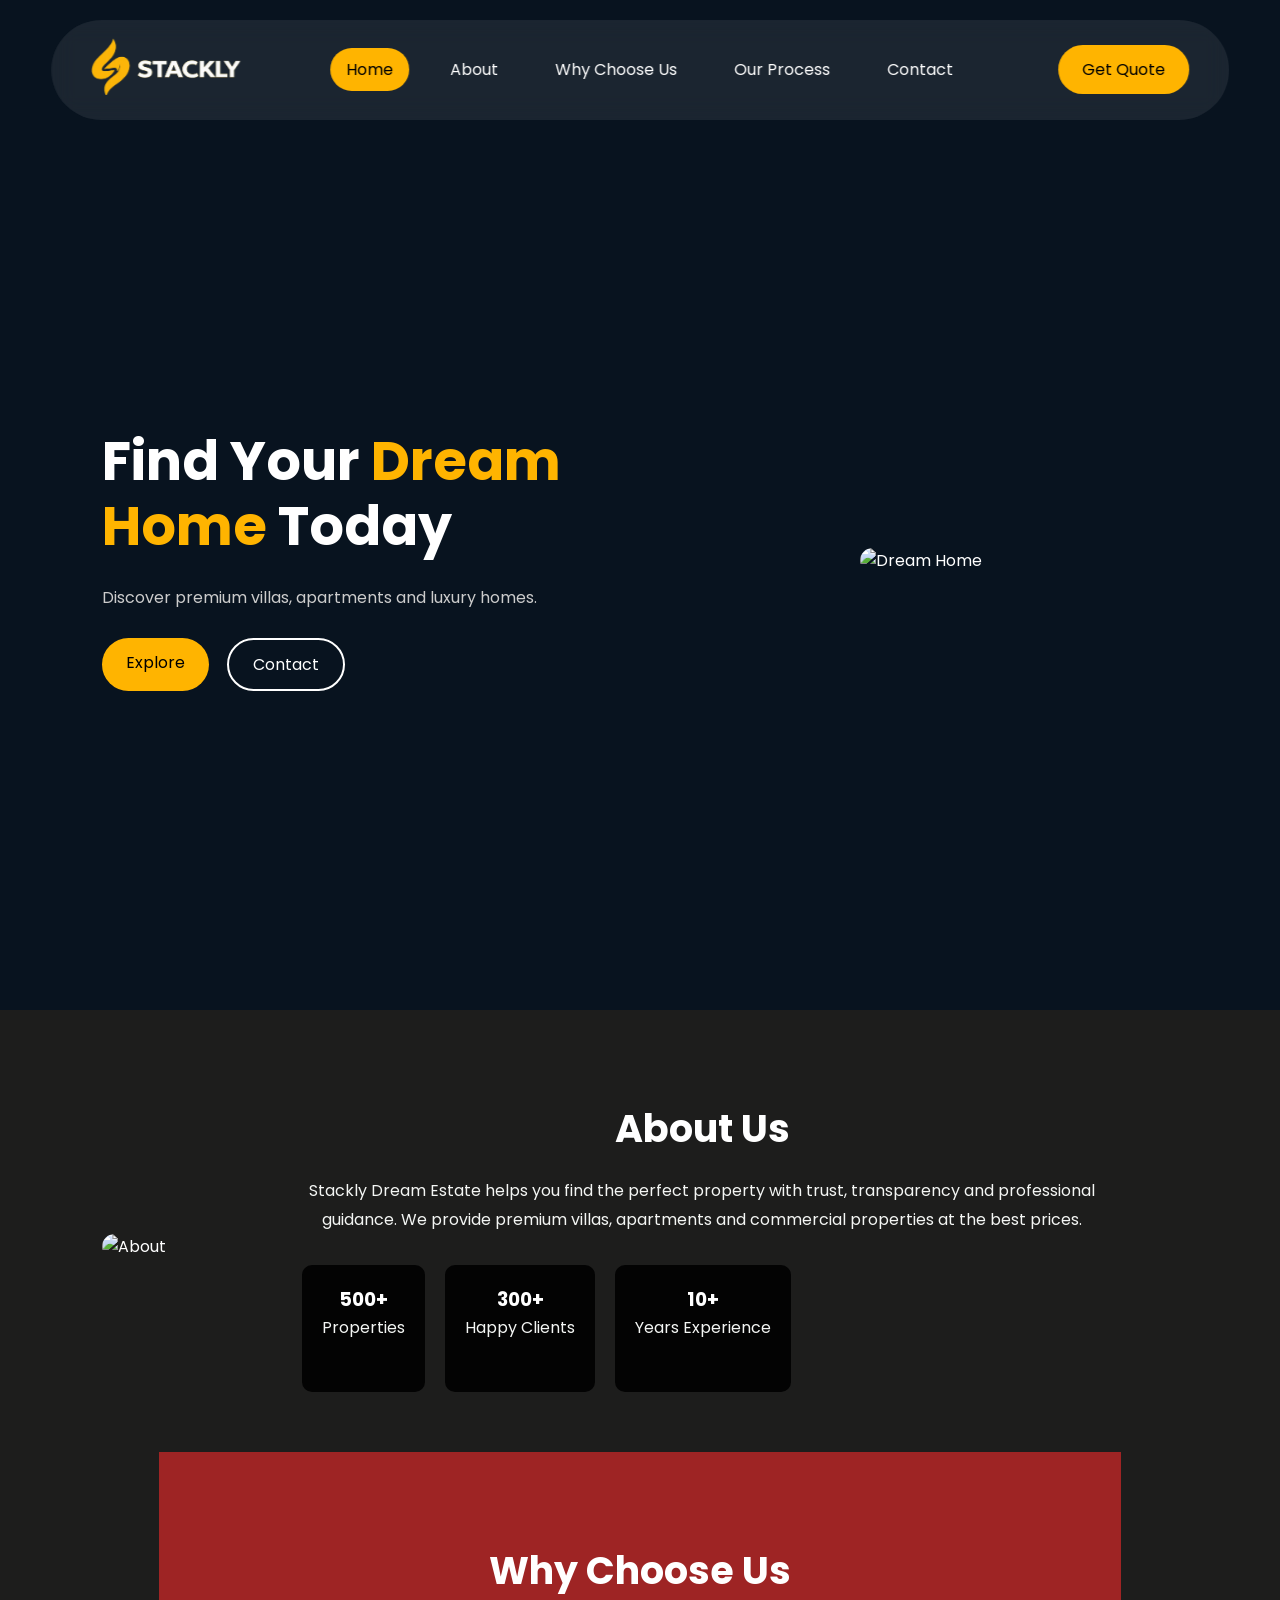
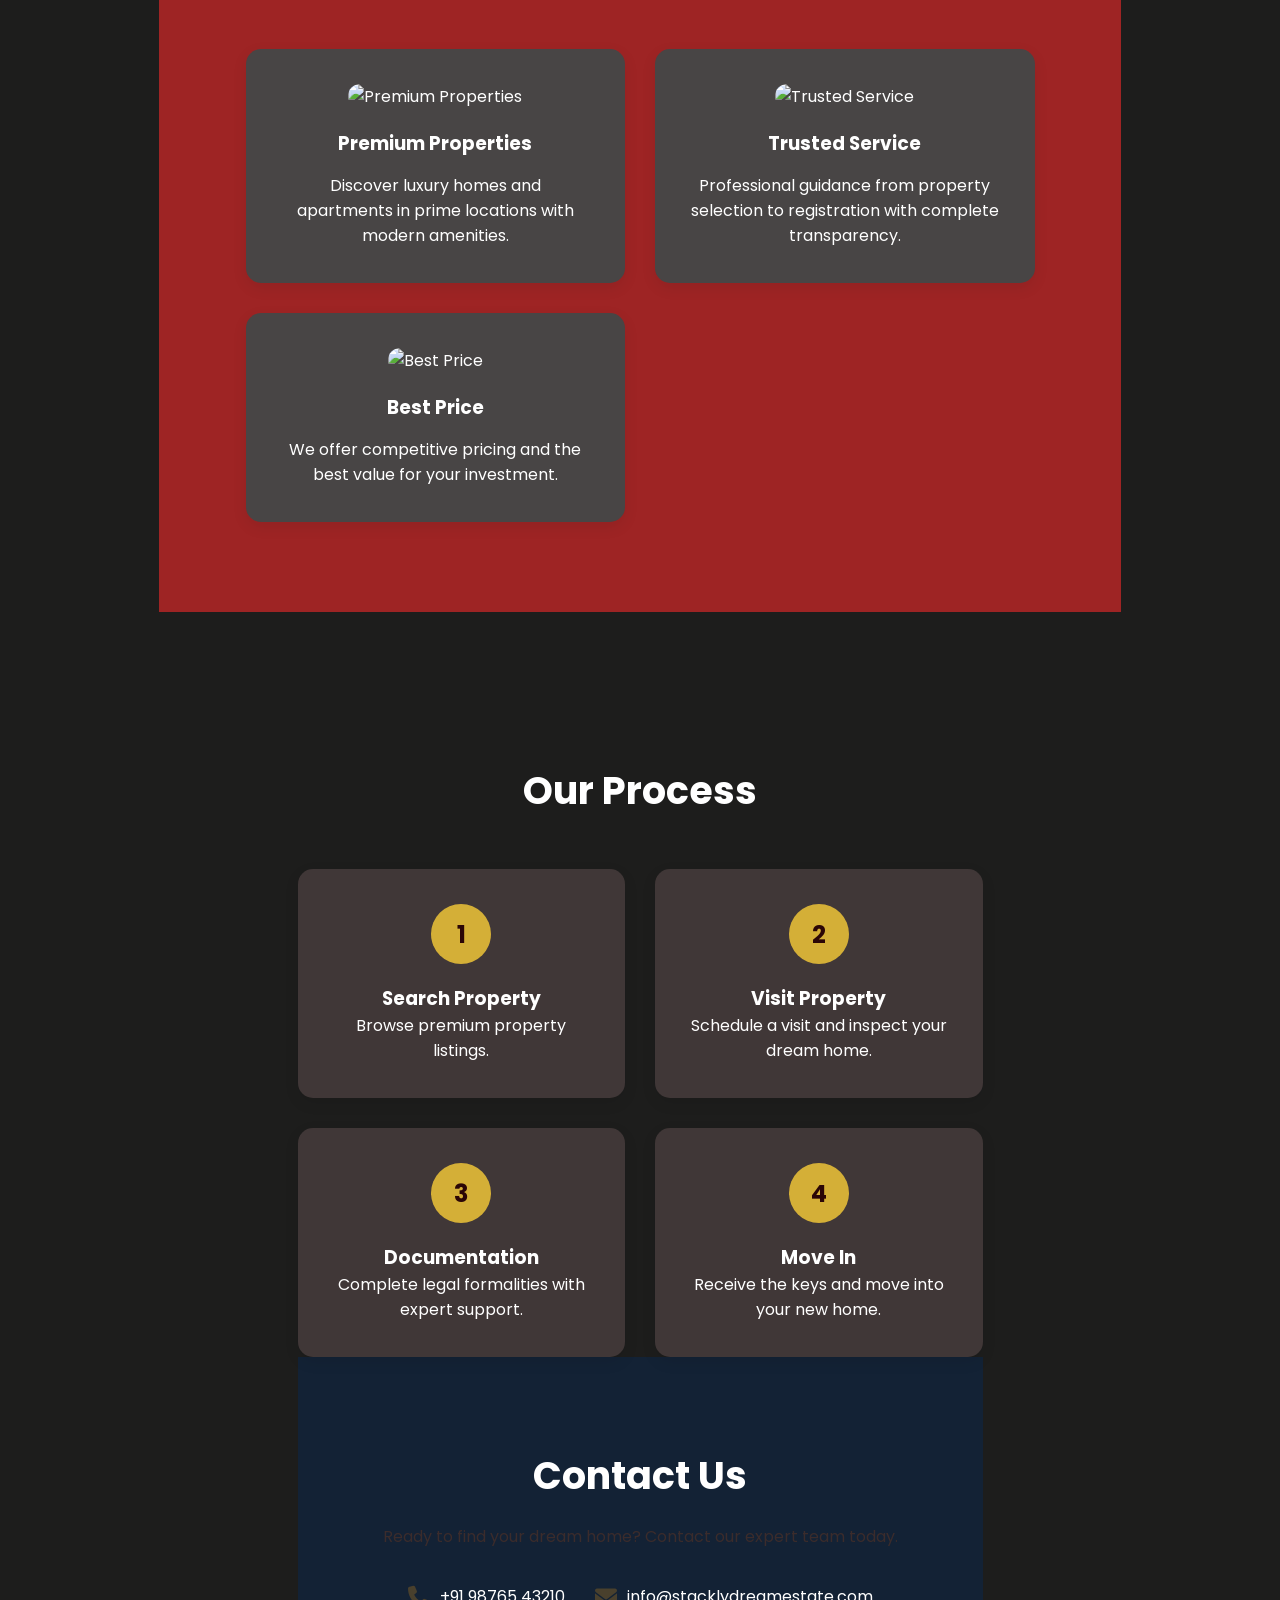
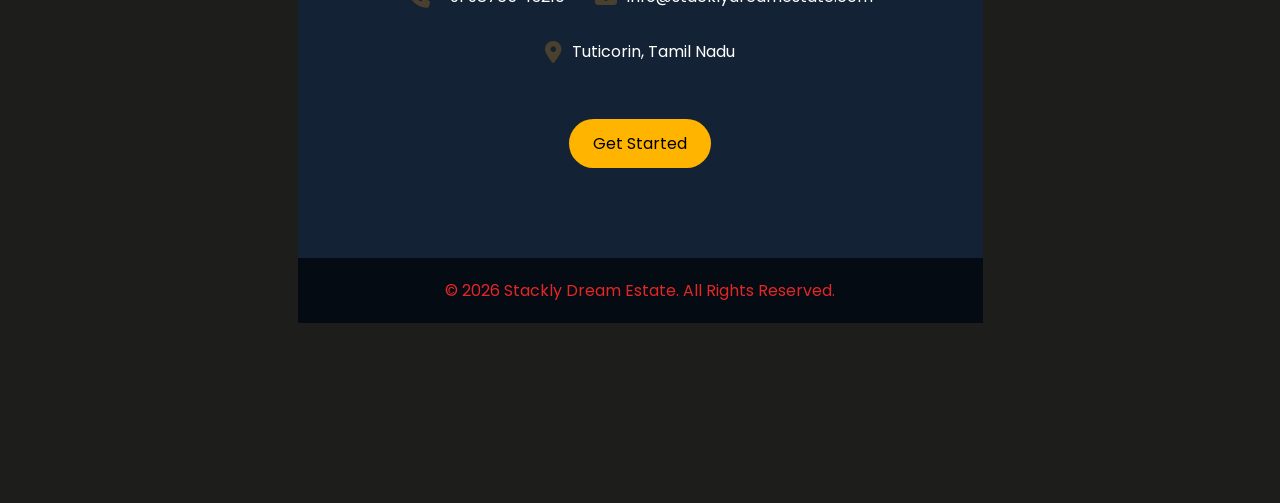
==== commit d0cb657a: "about why choose us our process" ====
--- a/index.html
+++ b/index.html
@@ -15,7 +15,7 @@
 <header>
 
     <div class="logo">
-        <a href="index.html">
+        <a href="#home">
             <img src="logo1.webp" alt="Logo">
         </a>
     </div>
@@ -26,19 +26,19 @@
 
     <nav>
         <ul>
-            <li><a class="active" href="index.html">Home</a></li>
-            <li><a href="404.html">About</a></li>
-            <li><a href="404.html">Services</a></li>
-            <li><a href="404.html">Properties</a></li>
-            <li><a href="404.html">Contact</a></li>
+            <li><a class="active" href="#home">Home</a></li>
+            <li><a href="#about">About</a></li>
+            <li><a href="#choose">Why Choose Us</a></li>
+            <li><a href="#process">Our Process</a></li>
+            <li><a href="#contact">Contact</a></li>
         </ul>
     </nav>
 
-    <a class="btn" href="404.html">Get Quote</a>
+    <a class="btn" href="#contact">Get Quote</a>
 
 </header>
 
-<section class="hero">
+<section class="hero" id="home">
 
     <div class="content">
         <h1>Find Your <span>Dream Home</span> Today</h1>
@@ -48,18 +48,150 @@
         </p>
 
         <div class="hero-buttons">
-            <a class="primary-btn" href="404.html">Explore</a>
-            <a class="secondary-btn" href="404.html">Contact</a>
+            <a class="primary-btn" href="#about">Explore</a>
+            <a class="secondary-btn" href="#contact">Contact</a>
         </div>
     </div>
 
     <div class="hero-image">
         <img id="slider"
-            src="https://images.unsplash.com/photo-1600585154340-be6161a56a0c?w=1200&auto=format&fit=crop&q=80"
-            alt="Dream Home">
+        src="https://images.unsplash.com/photo-1600585154340-be6161a56a0c?w=1200&auto=format&fit=crop&q=80"
+        alt="Dream Home">
     </div>
 
 </section>
+
+<!-- ABOUT US -->
+<section class="about" id="about">
+
+    <div class="about-img">
+        <img src="https://images.unsplash.com/photo-1560518883-ce09059eeffa?w=800&auto=format&fit=crop&q=80" alt="About">
+    </div>
+
+    <div class="about-content">
+        <h2>About Us</h2>
+
+        <p>
+            Stackly Dream Estate helps you find the perfect property with trust,
+            transparency and professional guidance. We provide premium villas,
+            apartments and commercial properties at the best prices.
+        </p>
+
+        <div class="about-boxes">
+
+            <div class="box">
+                <h3>500+</h3>
+                <p>Properties</p>
+            </div>
+
+            <div class="box">
+                <h3>300+</h3>
+                <p>Happy Clients</p>
+            </div>
+
+            <div class="box">
+                <h3>10+</h3>
+                <p>Years Experience</p>
+            </div>
+
+        </div>
+    </div>
+
+<section class="choose" id="choose">
+    <h2>Why Choose Us</h2>
+
+    <div class="choose-container">
+
+        <div class="choose-card">
+            <img src="https://images.unsplash.com/photo-1568605114967-8130f3a36994?q=80&w=600&auto=format&fit=crop" alt="Premium Properties">
+            <h3>Premium Properties</h3>
+            <p>Discover luxury homes and apartments in prime locations with modern amenities.</p>
+        </div>
+
+        <div class="choose-card">
+            <img src="https://images.unsplash.com/photo-1486406146926-c627a92ad1ab?q=80&w=600&auto=format&fit=crop" alt="Trusted Service">
+            <h3>Trusted Service</h3>
+            <p>Professional guidance from property selection to registration with complete transparency.</p>
+        </div>
+
+        <div class="choose-card">
+            <img src="https://images.unsplash.com/photo-1460317442991-0ec209397118?q=80&w=600&auto=format&fit=crop" alt="Best Price">
+            <h3>Best Price</h3>
+            <p>We offer competitive pricing and the best value for your investment.</p>
+        </div>
+
+    </div>
+</section>
+
+<!-- OUR PROCESS -->
+<section class="process" id="process">
+    <h2>Our Process</h2>
+
+    <div class="process-container">
+
+        <div class="step">
+            <span>1</span>
+            <h3>Search Property</h3>
+            <p>Browse premium property listings.</p>
+        </div>
+
+        <div class="step">
+            <span>2</span>
+            <h3>Visit Property</h3>
+            <p>Schedule a visit and inspect your dream home.</p>
+        </div>
+
+        <div class="step">
+            <span>3</span>
+            <h3>Documentation</h3>
+            <p>Complete legal formalities with expert support.</p>
+        </div>
+
+        <div class="step">
+            <span>4</span>
+            <h3>Move In</h3>
+            <p>Receive the keys and move into your new home.</p>
+        </div>
+
+    </div>
+
+    
+</body>
+</html>
+<!-- CONTACT -->
+<section class="contact" id="contact">
+
+    <h2>Contact Us</h2>
+
+    <p>Ready to find your dream home? Contact our expert team today.</p>
+
+    <div class="contact-info">
+        <div>
+            <i class="fas fa-phone"></i>
+            <span>+91 98765 43210</span>
+        </div>
+
+        <div>
+            <i class="fas fa-envelope"></i>
+            <span>info@stacklydreamestate.com</span>
+        </div>
+
+        <div>
+            <i class="fas fa-location-dot"></i>
+            <span>Tuticorin, Tamil Nadu</span>
+        </div>
+    </div>
+
+    <a href="#home" class="btn">Get Started</a>
+
+</section>
+
+<!-- FOOTER -->
+<footer>
+
+    <p>&copy; 2026 Stackly Dream Estate. All Rights Reserved.</p>
+
+</footer>
 
 <script src="script.js"></script>
 
--- a/style.css
+++ b/style.css
@@ -75,7 +75,7 @@
 }
 
 .secondary-btn:hover{
-    background:#fff;
+    background:#ef2727;
     color:#000;
 }
 
@@ -151,7 +151,7 @@
 }
 
 .service-box{
-    background:#132235;
+    background:#1e5091;
     padding:35px;
     border-radius:20px;
     width:320px;
@@ -168,7 +168,7 @@
 .menu-toggle{
     display:none;
     font-size:28px;
-    color:#fff;
+    color:#0e0a0a;
     cursor:pointer;
 }
 
@@ -232,4 +232,240 @@
     .service-box{
         width:100%;
     }
+}
+/* ABOUT */
+.about{
+    display:flex;
+    align-items:center;
+    justify-content:center;
+    gap:60px;
+    padding:90px 8%;
+    flex-wrap:wrap;
+    background:#1d1d1c;
+}
+
+.about-img img{
+    width:500px;
+    max-width:100%;
+    border-radius:15px;
+}
+
+.about-content{
+    flex:1;
+    min-width:300px;
+}
+
+.about-content h2{
+    font-size:38px;
+    margin-bottom:20px;
+}
+
+.about-content p{
+    color:#f4f6f4;
+    line-height:1.8;
+    margin-bottom:30px;
+}
+
+.about-boxes{
+    display:flex;
+    gap:20px;
+    flex-wrap:wrap;
+}
+
+.about-boxes .box{
+    background:#030303;
+    padding:20px;
+    border-radius:10px;
+    text-align:center;
+    min-width:120px;
+    transition:.3s;
+}
+
+.about-boxes .box:hover{
+    background:#d4af37;
+    color:#2e2121;
+}
+
+/* WHY CHOOSE */
+.choose{
+    padding:90px 8%;
+    background:#9e2424;
+    text-align:center;
+}
+
+.choose h2{
+    font-size:38px;
+    margin-bottom:50px;
+}
+
+.choose-container{
+    display:grid;
+    grid-template-columns:repeat(auto-fit,minmax(260px,1fr));
+    gap:30px;
+}
+
+.choose-card{
+    background:#484545;
+    padding:35px;
+    border-radius:15px;
+    transition:.3s;
+    box-shadow:0 5px 15px rgba(0,0,0,.08);
+}
+
+.choose-card:hover{
+    transform:translateY(-10px);
+}
+
+.choose-card i{
+    font-size:40px;
+    color:#d4af37;
+    margin-bottom:20px;
+}
+
+.choose-card h3{
+    margin-bottom:15px;
+}
+
+/* PROCESS */
+.process{
+    padding:90px 8%;
+    text-align:center;
+}
+
+.process h2{
+    font-size:38px;
+    margin-bottom:50px;
+}
+
+.process-container{
+    display:grid;
+    grid-template-columns:repeat(auto-fit,minmax(220px,1fr));
+    gap:30px;
+}
+
+.step{
+    background:#403737;
+    padding:35px;
+    border-radius:15px;
+    box-shadow:0 5px 15px rgba(0,0,0,.08);
+    transition:.3s;
+}
+
+.step:hover{
+    transform:translateY(-10px);
+}
+
+.step span{
+    display:inline-flex;
+    width:60px;
+    height:60px;
+    border-radius:50%;
+    background:#d4af37;
+    color:#2b0606;
+    align-items:center;
+    justify-content:center;
+    font-size:24px;
+    font-weight:700;
+    margin-bottom:20px;
+}
+
+/* MOBILE */
+@media(max-width:768px){
+
+.about{
+    flex-direction:column;
+    text-align:center;
+}
+
+.about-boxes{
+    justify-content:center;
+}
+
+.about-content h2,
+.choose h2,
+.process h2{
+    font-size:30px;
+}
+
+}
+/* CONTACT */
+.contact{
+    padding:90px 8%;
+    background:#132235;
+    text-align:center;
+}
+
+.contact h2{
+    font-size:38px;
+    margin-bottom:20px;
+}
+
+.contact p{
+    color:#3b2c2c;
+    margin-bottom:15px;
+}
+
+.contact-info{
+    display:flex;
+    justify-content:center;
+    gap:30px;
+    flex-wrap:wrap;
+    margin:35px 0;
+}
+
+.contact-info div{
+    display:flex;
+    align-items:center;
+    gap:10px;
+}
+
+.contact-info i{
+    color:#49402d;
+    font-size:22px;
+}
+
+.contact .btn{
+    display:inline-block;
+    margin-top:20px;
+}
+
+/* FOOTER */
+footer{
+    background:#050b13;
+    padding:20px;
+    text-align:center;
+}
+
+footer p{
+    color:#e22727;
+}
+
+/* MOBILE */
+@media(max-width:768px){
+
+    .contact-info{
+        flex-direction:column;
+        gap:20px;
+    }
+
+    .contact h2{
+        font-size:30px;
+    }
+
+}
+.choose-card img{
+    width:100%;
+    height:220px;
+    object-fit:cover;
+    border-radius:12px;
+    margin-bottom:20px;
+}
+
+.choose-card{
+    overflow:hidden;
+}
+
+.choose-card img:hover{
+    transform:scale(1.05);
+    transition:.4s;
 }
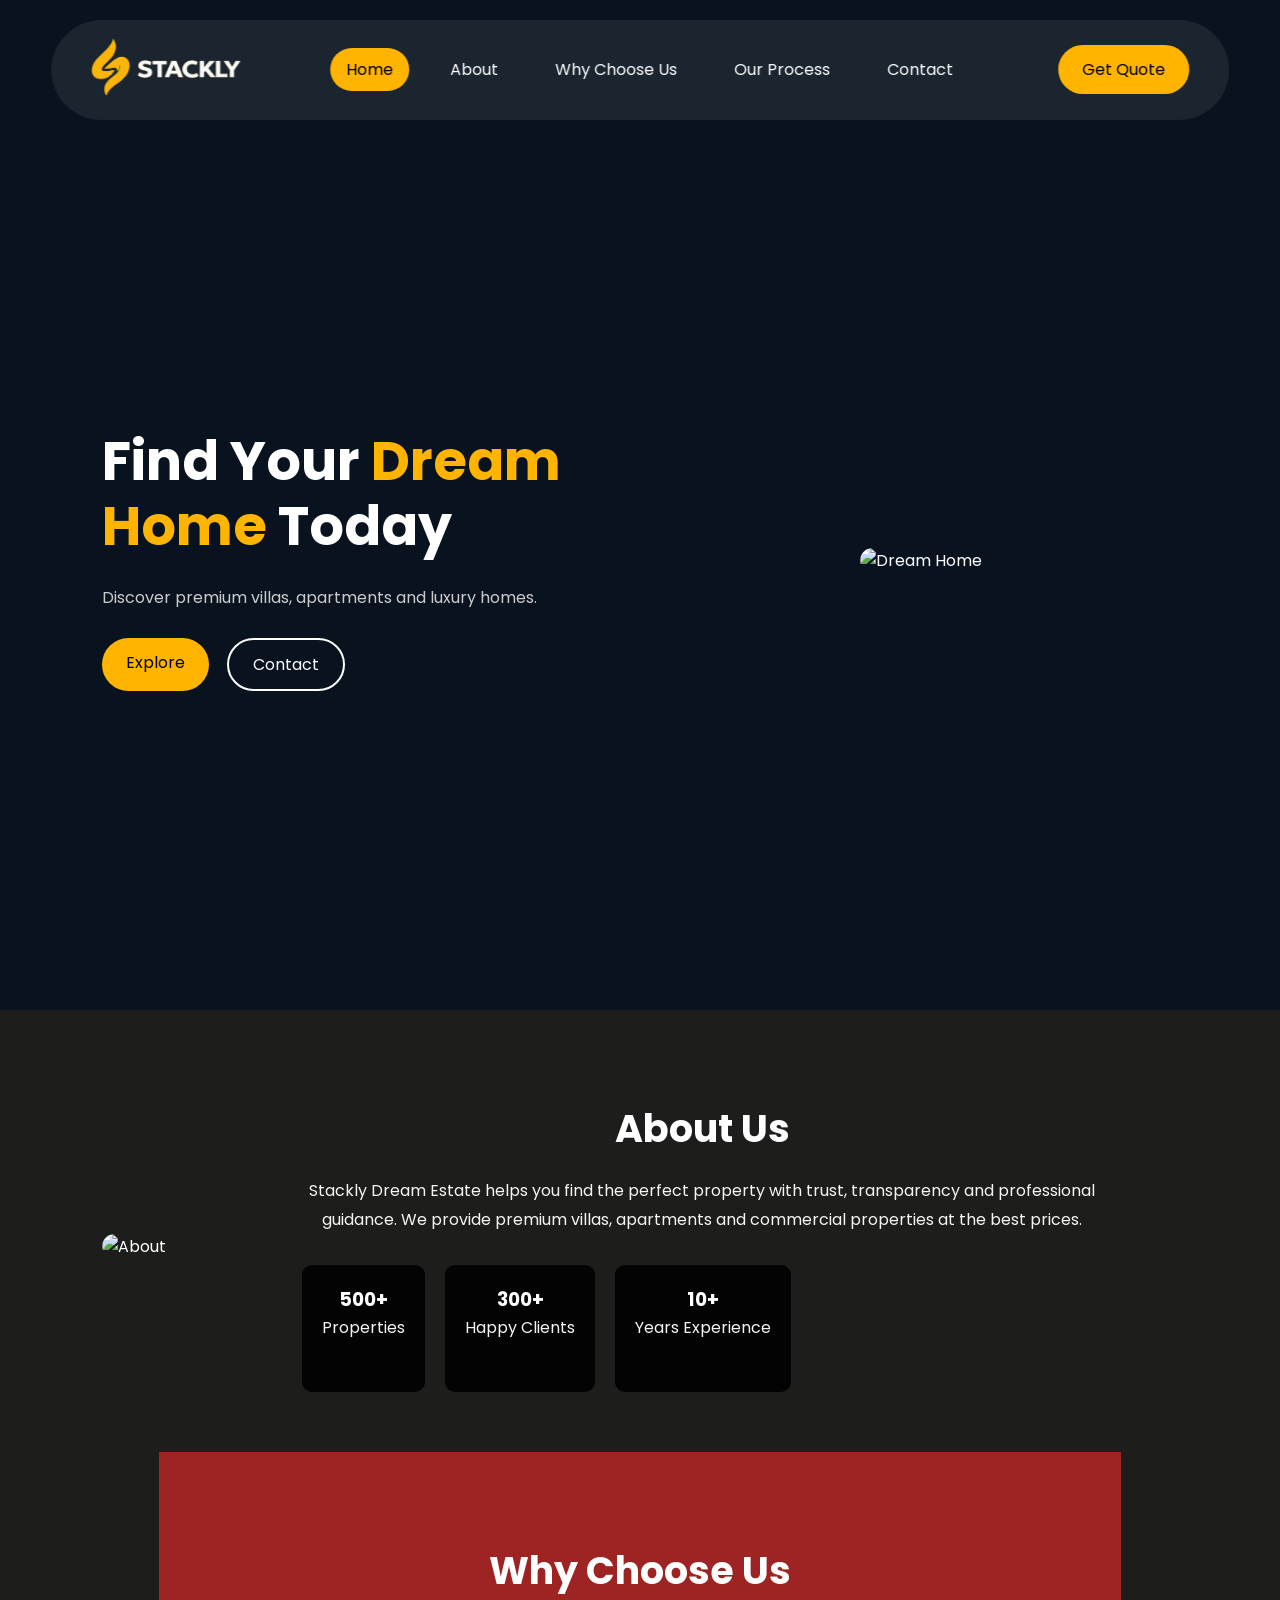
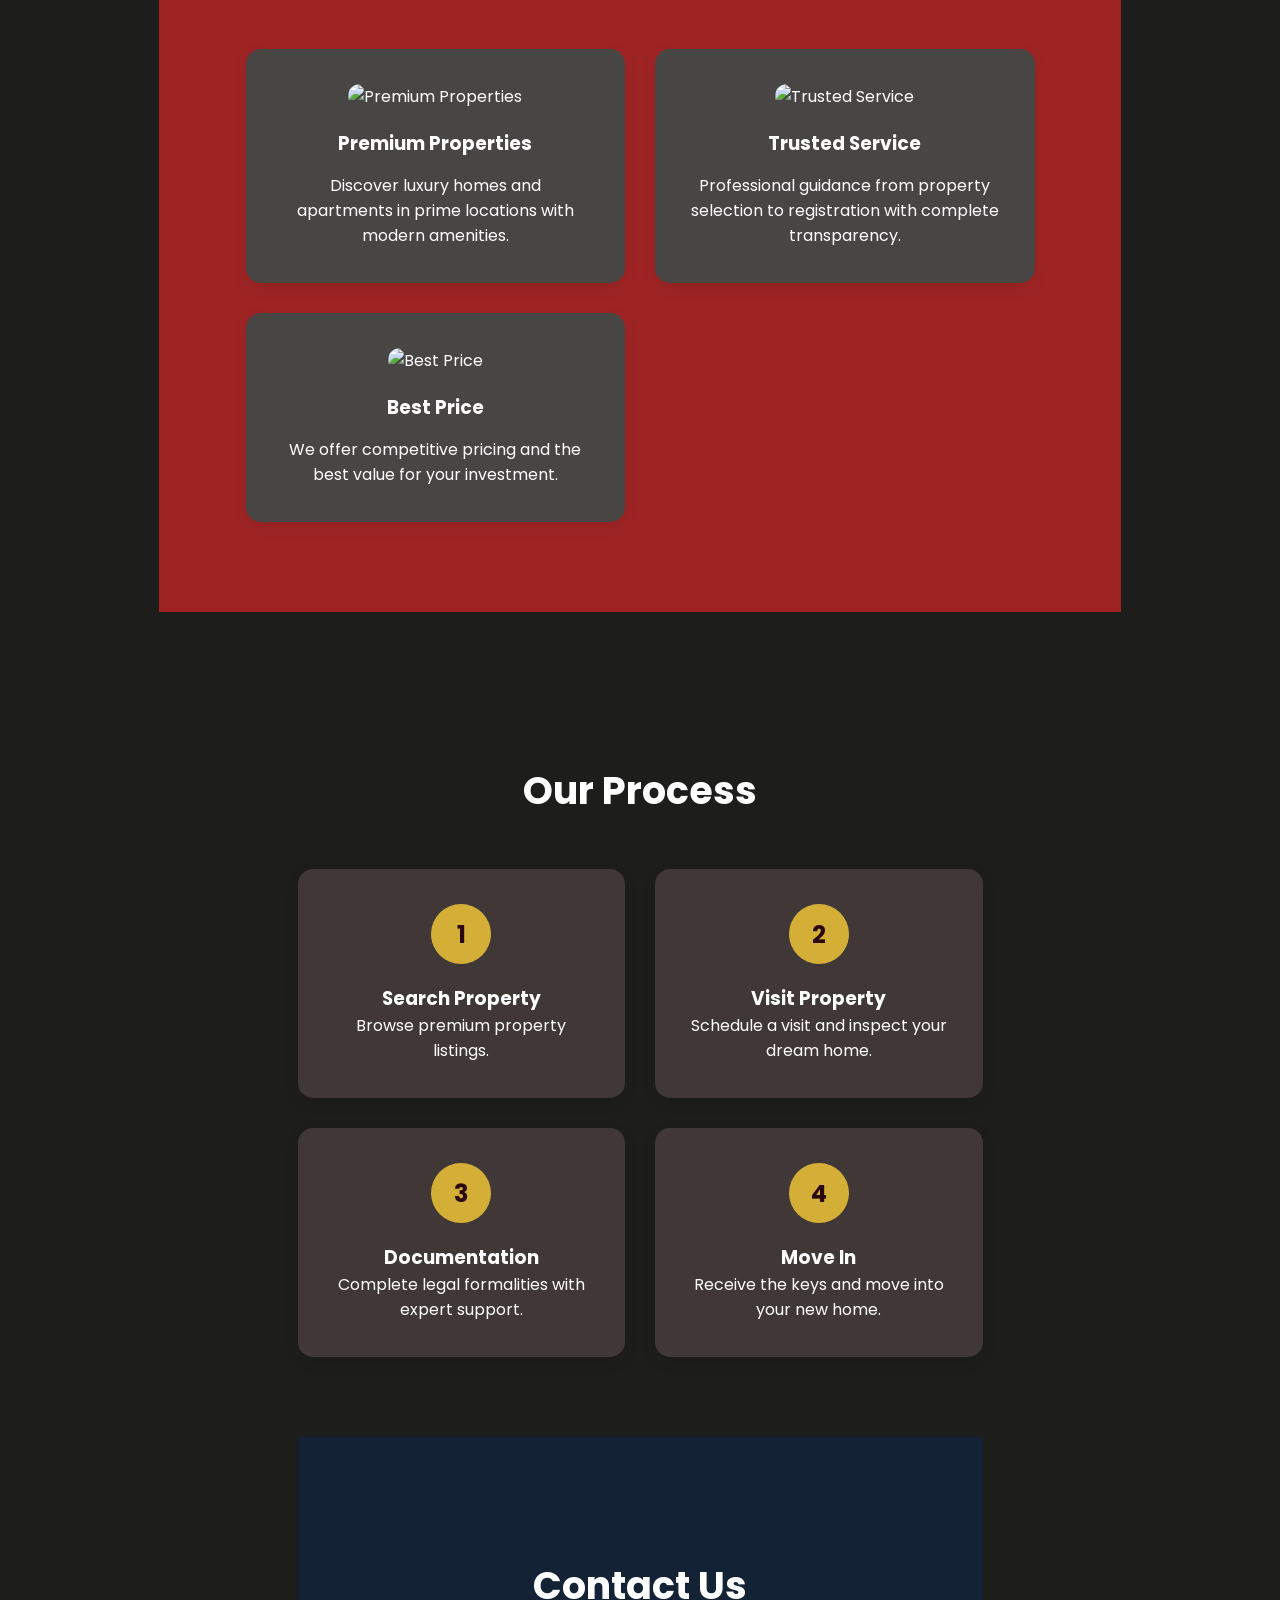
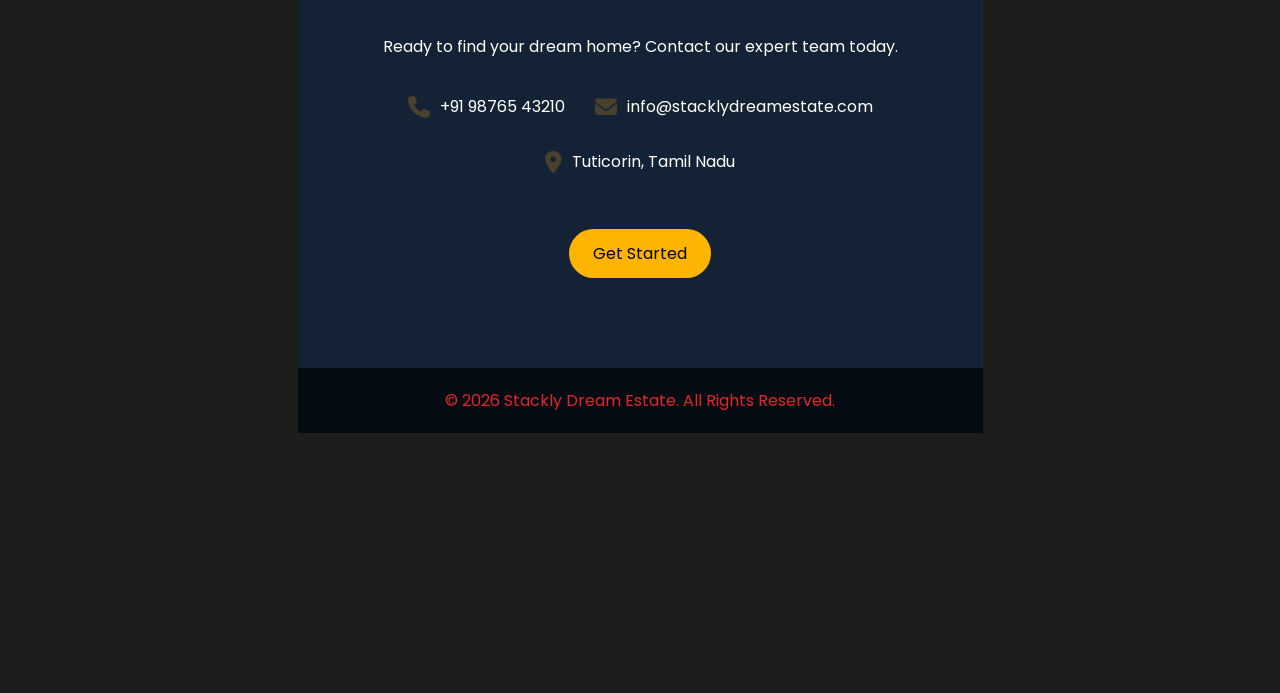
==== commit d7bf8c29: "complete home page sections" ====
--- a/index.html
+++ b/index.html
@@ -154,10 +154,6 @@
         </div>
 
     </div>
-
-    
-</body>
-</html>
 <!-- CONTACT -->
 <section class="contact" id="contact">
 
@@ -185,7 +181,6 @@
     <a href="#home" class="btn">Get Started</a>
 
 </section>
-
 <!-- FOOTER -->
 <footer>
 
--- a/style.css
+++ b/style.css
@@ -390,21 +390,21 @@
 }
 /* CONTACT */
 .contact{
-    padding:90px 8%;
+    margin-top:80px;
+    padding:120px 8% 90px;
     background:#132235;
     text-align:center;
 }
-
 .contact h2{
     font-size:38px;
     margin-bottom:20px;
 }
 
-.contact p{
-    color:#3b2c2c;
-    margin-bottom:15px;
-}
-
+.process{
+    padding:90px 8%;
+    text-align:center;
+    margin-bottom:80px;
+}
 .contact-info{
     display:flex;
     justify-content:center;
@@ -468,4 +468,4 @@
 .choose-card img:hover{
     transform:scale(1.05);
     transition:.4s;
-}+}
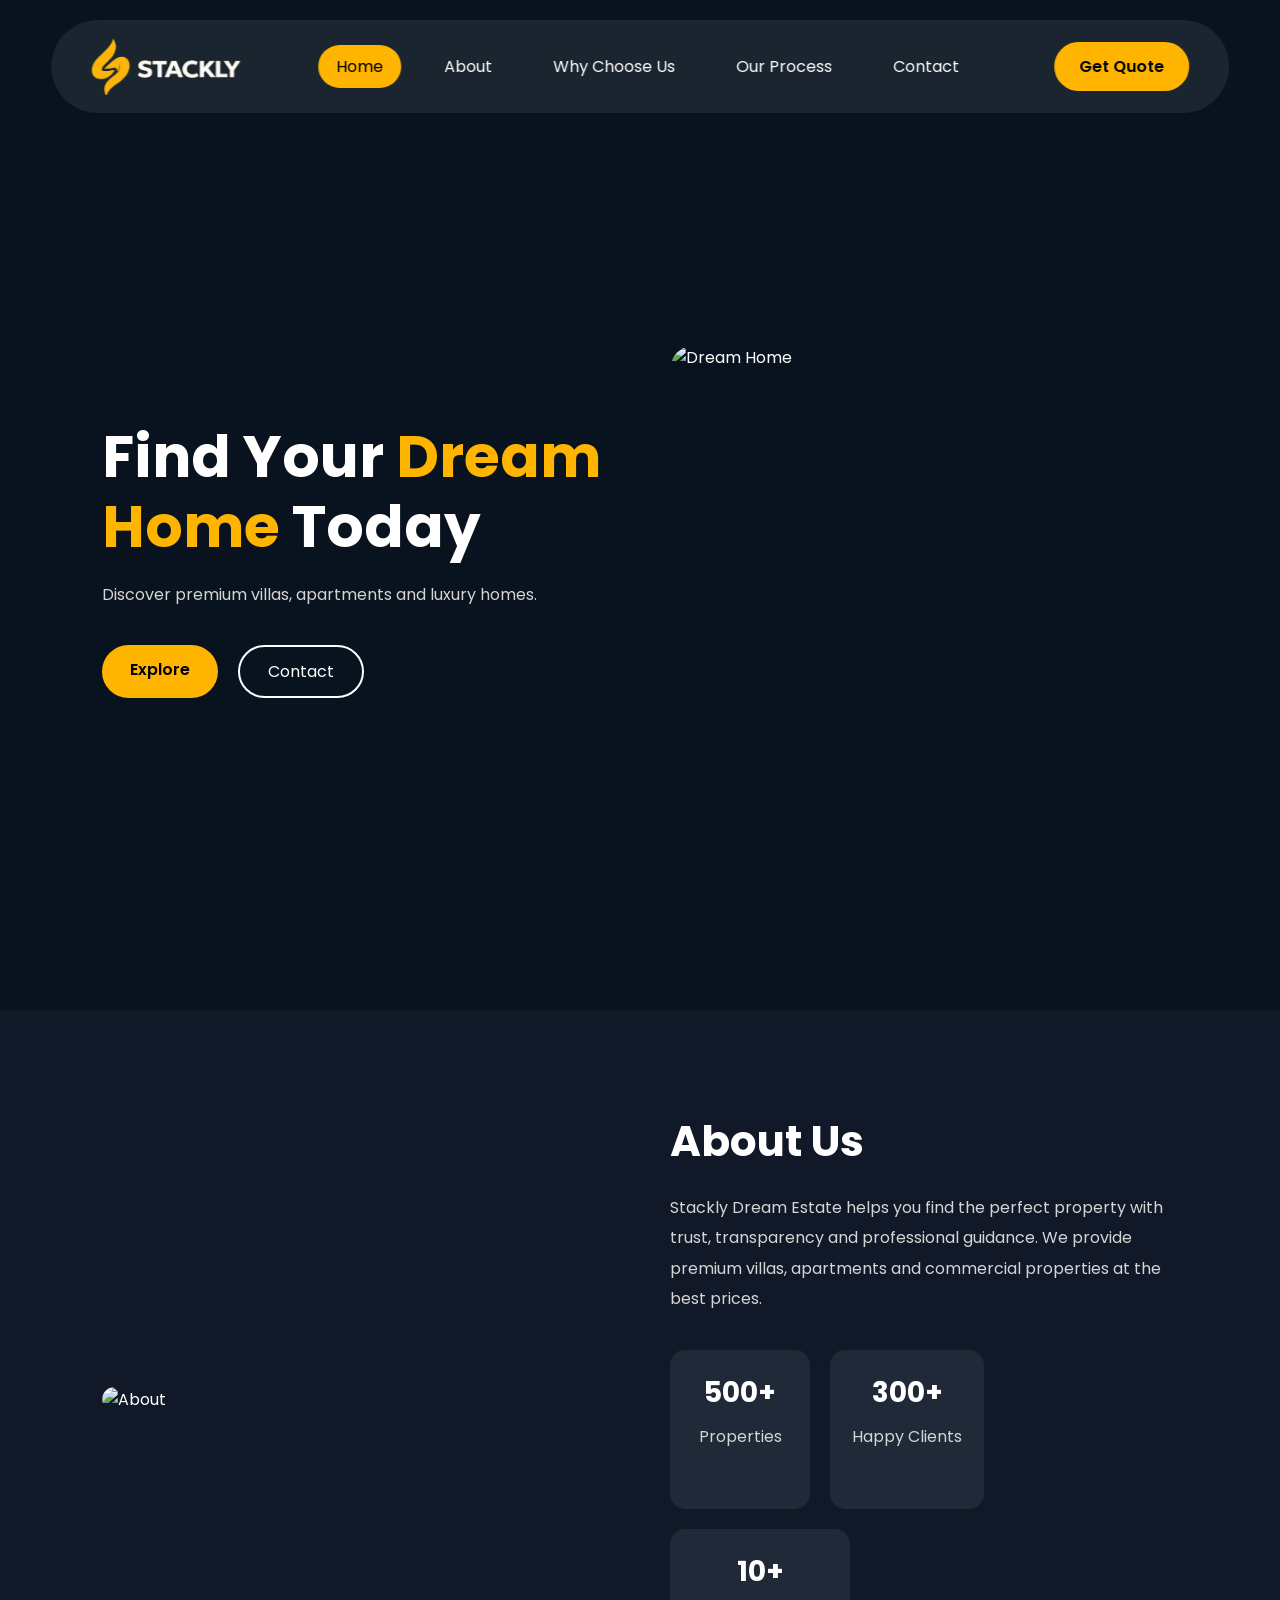
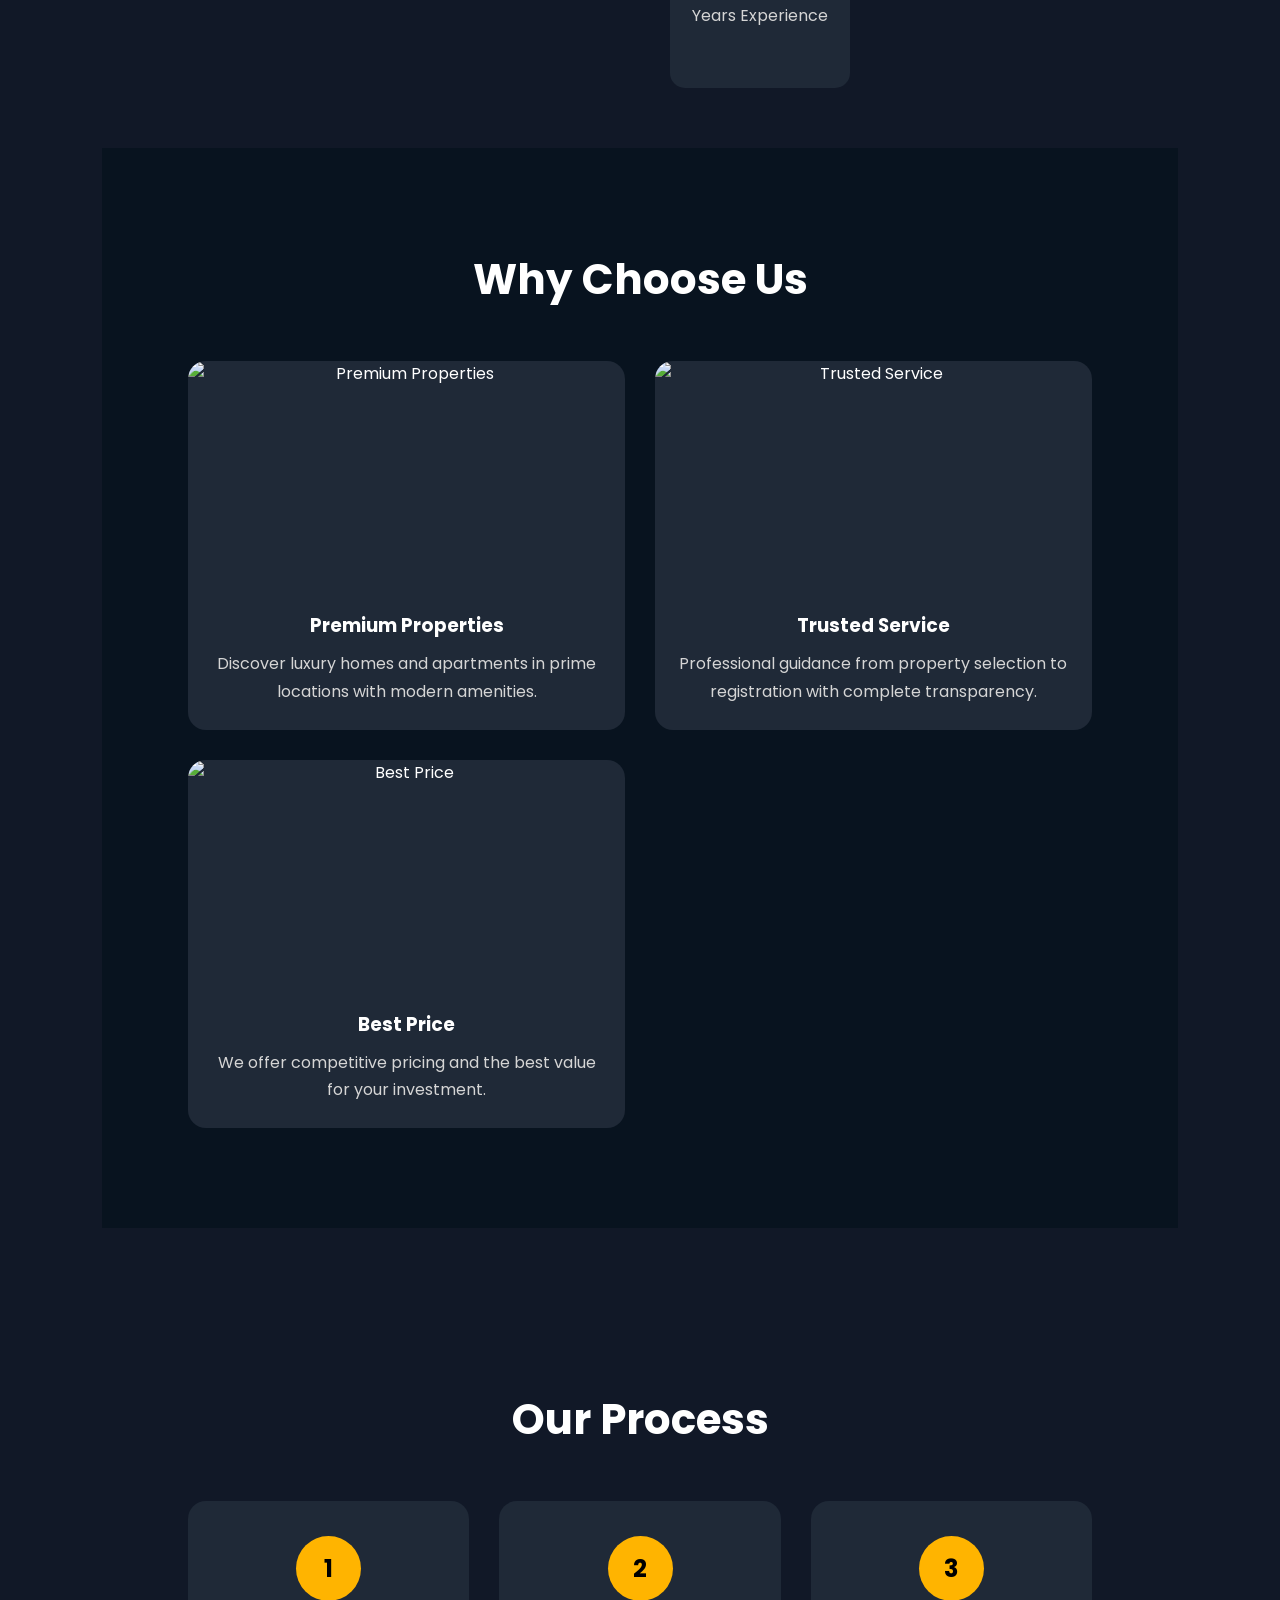
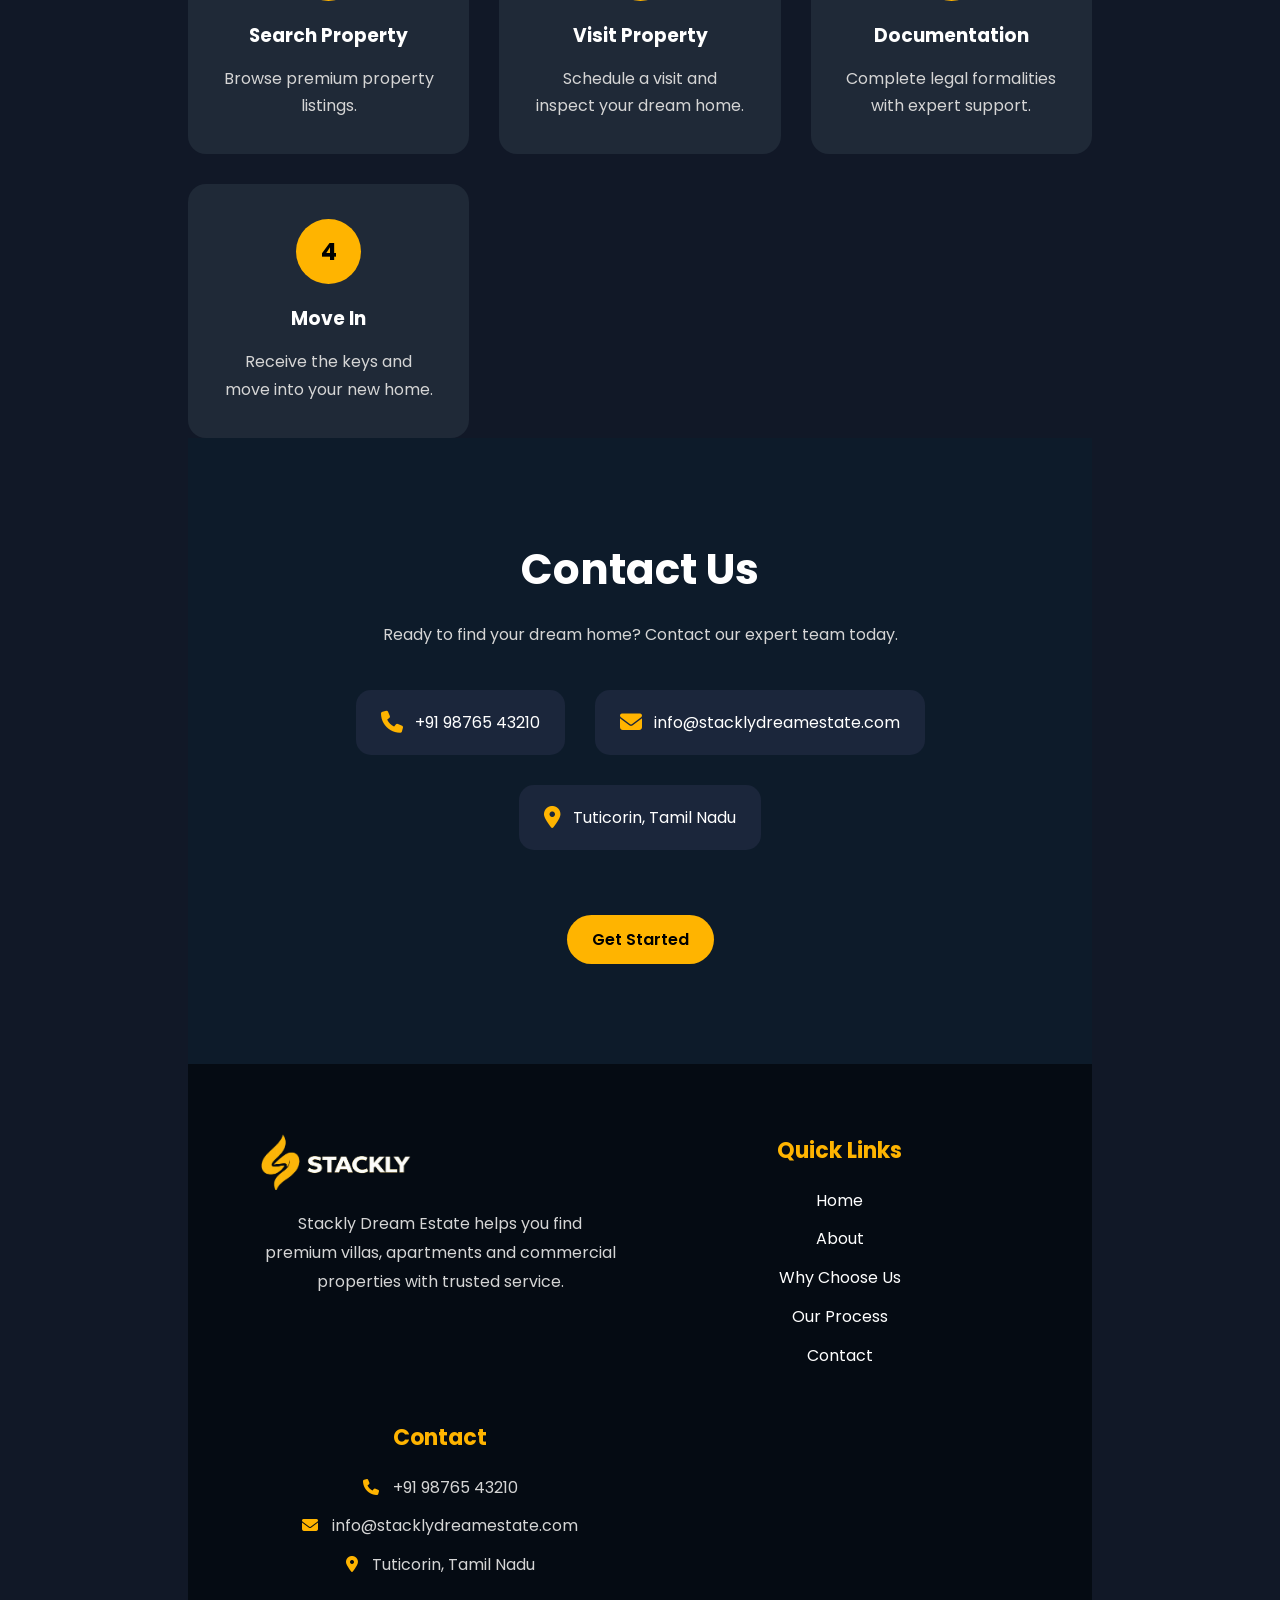
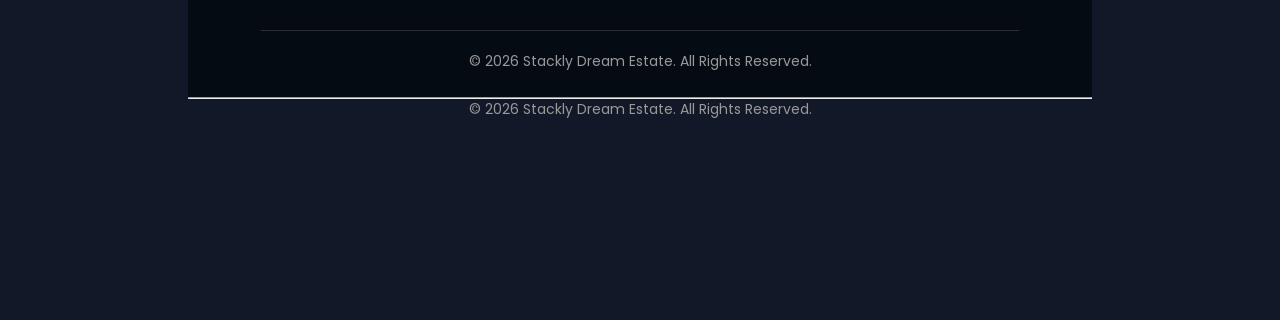
==== commit f5d6dd90: "complete home pageee" ====
--- a/index.html
+++ b/index.html
@@ -182,13 +182,56 @@
 
 </section>
 <!-- FOOTER -->
-<footer>
-
-    <p>&copy; 2026 Stackly Dream Estate. All Rights Reserved.</p>
+<footer class="footer">
+
+    <div class="footer-container">
+
+        <div class="footer-box">
+            <img src="logo1.webp" alt="Stackly Logo" class="footer-logo">
+
+            <p>
+                Stackly Dream Estate helps you find premium villas,
+                apartments and commercial properties with trusted service.
+            </p>
+        </div>
+
+        <div class="footer-box">
+            <h3>Quick Links</h3>
+
+            <ul>
+                <li><a href="#home">Home</a></li>
+                <li><a href="#about">About</a></li>
+                <li><a href="#choose">Why Choose Us</a></li>
+                <li><a href="#process">Our Process</a></li>
+                <li><a href="#contact">Contact</a></li>
+            </ul>
+        </div>
+
+        <div class="footer-box">
+            <h3>Contact</h3>
+
+            <p><i class="fas fa-phone"></i> +91 98765 43210</p>
+
+            <p><i class="fas fa-envelope"></i>
+            info@stacklydreamestate.com</p>
+
+            <p><i class="fas fa-map-marker-alt"></i>
+            Tuticorin, Tamil Nadu</p>
+        </div>
+
+    </div>
+
+    <hr>
+
+    <p class="copyright">
+        © 2026 Stackly Dream Estate. All Rights Reserved.
+    </p>
 
 </footer>
-
-<script src="script.js"></script>
-
 </body>
-</html>+</html>
+<hr>
+
+<p class="copyright">
+    © 2026 Stackly Dream Estate. All Rights Reserved.
+</p>
--- a/style.css
+++ b/style.css
@@ -1,15 +1,42 @@
+/* =========================
+   GLOBAL
+========================= */
+
 *{
     margin:0;
     padding:0;
     box-sizing:border-box;
-    font-family:Poppins,sans-serif;
+    font-family:'Poppins',sans-serif;
+    scroll-behavior:smooth;
 }
 
 body{
     background:#08131f;
     color:#fff;
+    overflow-x:hidden;
     padding-top:110px;
 }
+
+img{
+    max-width:100%;
+    display:block;
+}
+
+a{
+    text-decoration:none;
+}
+
+ul{
+    list-style:none;
+}
+
+section{
+    width:100%;
+}
+
+/* =========================
+   HEADER
+========================= */
 
 header{
     position:fixed;
@@ -17,14 +44,14 @@
     left:50%;
     transform:translateX(-50%);
     width:92%;
+    padding:18px 40px;
     display:flex;
     justify-content:space-between;
     align-items:center;
-    padding:18px 40px;
     background:rgba(255,255,255,.08);
     backdrop-filter:blur(12px);
     border-radius:60px;
-    z-index:1000;
+    z-index:999;
 }
 
 .logo img{
@@ -34,438 +61,473 @@
 nav ul{
     display:flex;
     gap:25px;
-    list-style:none;
-}
-
-nav ul li{
-    list-style:none;
-}
-
-nav a{
-    text-decoration:none;
+}
+
+nav ul li a{
     color:#fff;
-    padding:10px 16px;
+    padding:10px 18px;
     border-radius:30px;
     transition:.3s;
 }
 
-nav a.active,
-nav a:hover{
+nav ul li a:hover,
+nav ul li a.active{
     background:#ffb400;
     color:#000;
 }
 
-.btn,
+.btn{
+    background:#ffb400;
+    color:#000;
+    padding:12px 25px;
+    border-radius:30px;
+    font-weight:600;
+    transition:.3s;
+}
+
+.btn:hover{
+    background:#fff;
+}
+
+.menu-toggle{
+    display:none;
+    font-size:28px;
+    color:#fff;
+    cursor:pointer;
+}
+
+/* =========================
+   HERO
+========================= */
+
+.hero{
+    display:flex;
+    justify-content:space-between;
+    align-items:center;
+    gap:60px;
+    min-height:100vh;
+    padding:80px 8%;
+}
+
+.content{
+    flex:1;
+}
+
+.content h1{
+    font-size:58px;
+    line-height:1.2;
+    margin-bottom:20px;
+}
+
+.content span{
+    color:#ffb400;
+}
+
+.content p{
+    color:#d5d5d5;
+    line-height:1.8;
+    margin-bottom:35px;
+}
+
+.hero-buttons{
+    display:flex;
+    gap:20px;
+    flex-wrap:wrap;
+}
+
 .primary-btn{
     background:#ffb400;
     color:#000;
-    padding:12px 24px;
+    padding:12px 28px;
     border-radius:30px;
-    text-decoration:none;
-    transition:.3s;
+    font-weight:600;
 }
 
 .secondary-btn{
-    text-decoration:none;
+    border:2px solid #fff;
     color:#fff;
-    border:2px solid #fff;
-    padding:12px 24px;
+    padding:12px 28px;
     border-radius:30px;
     transition:.3s;
 }
 
 .secondary-btn:hover{
-    background:#ef2727;
+    background:#fff;
     color:#000;
-}
-
-.hero{
-    display:flex;
-    align-items:center;
-    justify-content:space-between;
-    gap:50px;
-    padding:70px 8%;
-    min-height:100vh;
-}
-
-.content{
-    flex:1;
-}
-
-.content h1{
-    font-size:54px;
-    line-height:1.2;
-}
-
-.content span{
-    color:#ffb400;
-}
-
-.content p{
-    margin:25px 0;
-    color:#ccc;
-    line-height:1.8;
-}
-
-.hero-buttons{
-    display:flex;
-    gap:18px;
-    flex-wrap:wrap;
 }
 
 .hero-image{
     flex:1;
-    text-align:center;
 }
 
 .hero-image img{
     width:100%;
-    max-width:600px;
-    height:420px;
+    max-width:620px;
+    height:430px;
     object-fit:cover;
-    border-radius:24px;
-    transition:opacity .5s;
-}
-
-.about,
-.services{
-    padding:90px 8%;
-    text-align:center;
+    border-radius:25px;
+}
+/* =========================
+   ABOUT
+========================= */
+
+.about{
+    display:flex;
+    justify-content:space-between;
+    align-items:center;
+    gap:60px;
+    padding:100px 8%;
+    background:#111827;
+    flex-wrap:wrap;
+}
+
+.about-img{
+    flex:1;
+}
+
+.about-img img{
+    width:100%;
+    max-width:520px;
+    border-radius:20px;
+    object-fit:cover;
 }
 
 .about-content{
-    max-width:800px;
-    margin:auto;
-}
-
-.section-title{
+    flex:1;
+}
+
+.about-content h2{
     font-size:42px;
-    margin-bottom:40px;
-}
-
-.service-container{
-    display:flex;
-    gap:25px;
-    justify-content:center;
+    margin-bottom:20px;
+}
+
+.about-content p{
+    color:#d5d5d5;
+    line-height:1.9;
+    margin-bottom:35px;
+}
+
+.about-boxes{
+    display:flex;
+    gap:20px;
     flex-wrap:wrap;
 }
 
-.service-box{
-    background:#1e5091;
+.about-boxes .box{
+    background:#1f2937;
+    padding:22px;
+    min-width:140px;
+    border-radius:15px;
+    text-align:center;
+    transition:.3s;
+}
+
+.about-boxes .box:hover{
+    background:#ffb400;
+    color:#000;
+}
+
+.about-boxes h3{
+    font-size:28px;
+    margin-bottom:8px;
+}
+
+/* =========================
+   WHY CHOOSE US
+========================= */
+
+.choose{
+    padding:100px 8%;
+    background:#08131f;
+    text-align:center;
+}
+
+.choose h2{
+    font-size:42px;
+    margin-bottom:50px;
+}
+
+.choose-container{
+    display:grid;
+    grid-template-columns:repeat(auto-fit,minmax(300px,1fr));
+    gap:30px;
+}
+
+.choose-card{
+    background:#1f2937;
+    border-radius:18px;
+    overflow:hidden;
+    transition:.3s;
+}
+
+.choose-card:hover{
+    transform:translateY(-10px);
+}
+
+.choose-card img{
+    width:100%;
+    height:230px;
+    object-fit:cover;
+}
+
+.choose-card h3{
+    margin:20px 0 10px;
+}
+
+.choose-card p{
+    color:#d5d5d5;
+    line-height:1.7;
+    padding:0 20px 25px;
+}
+
+/* =========================
+   OUR PROCESS
+========================= */
+
+.process{
+    padding:100px 8%;
+    background:#111827;
+    text-align:center;
+}
+
+.process h2{
+    font-size:42px;
+    margin-bottom:50px;
+}
+
+.process-container{
+    display:grid;
+    grid-template-columns:repeat(auto-fit,minmax(230px,1fr));
+    gap:30px;
+}
+
+.step{
+    background:#1f2937;
     padding:35px;
-    border-radius:20px;
-    width:320px;
-}
-
-.service-box i{
-    font-size:44px;
-    color:#ffb400;
-    margin-bottom:15px;
-}
-
-/* Hamburger */
-
-.menu-toggle{
-    display:none;
-    font-size:28px;
-    color:#0e0a0a;
-    cursor:pointer;
-}
-
-/* Mobile */
-
-@media(max-width:768px){
-
-    body{
-        padding-top:120px;
-    }
-
-    header{
-        flex-wrap:wrap;
-        padding:18px 20px;
-        border-radius:20px;
-    }
-
-    .menu-toggle{
-        display:block;
-    }
-
-    nav{
-        width:100%;
-        display:none;
-        margin-top:20px;
-    }
-
-    nav.active{
-        display:block;
-    }
-
-    nav ul{
-        flex-direction:column;
-        gap:15px;
-        align-items:center;
-    }
-
-    .btn{
-        display:none;
-    }
-
-    .hero{
-        flex-direction:column-reverse;
-        text-align:center;
-        padding:40px 20px;
-    }
-
-    .content h1{
-        font-size:36px;
-    }
-
-    .hero-buttons{
-        justify-content:center;
-    }
-
-    .hero-image img{
-        max-width:100%;
-        height:auto;
-    }
-
-    .service-box{
-        width:100%;
-    }
-}
-/* ABOUT */
-.about{
+    border-radius:18px;
+    transition:.3s;
+}
+
+.step:hover{
+    transform:translateY(-10px);
+}
+
+.step span{
+    width:65px;
+    height:65px;
+    border-radius:50%;
+    background:#ffb400;
+    color:#000;
     display:flex;
     align-items:center;
     justify-content:center;
-    gap:60px;
-    padding:90px 8%;
-    flex-wrap:wrap;
-    background:#1d1d1c;
-}
-
-.about-img img{
-    width:500px;
-    max-width:100%;
-    border-radius:15px;
-}
-
-.about-content{
-    flex:1;
-    min-width:300px;
-}
-
-.about-content h2{
-    font-size:38px;
-    margin-bottom:20px;
-}
-
-.about-content p{
-    color:#f4f6f4;
-    line-height:1.8;
-    margin-bottom:30px;
-}
-
-.about-boxes{
-    display:flex;
-    gap:20px;
-    flex-wrap:wrap;
-}
-
-.about-boxes .box{
-    background:#030303;
-    padding:20px;
-    border-radius:10px;
-    text-align:center;
-    min-width:120px;
-    transition:.3s;
-}
-
-.about-boxes .box:hover{
-    background:#d4af37;
-    color:#2e2121;
-}
-
-/* WHY CHOOSE */
-.choose{
-    padding:90px 8%;
-    background:#9e2424;
-    text-align:center;
-}
-
-.choose h2{
-    font-size:38px;
-    margin-bottom:50px;
-}
-
-.choose-container{
-    display:grid;
-    grid-template-columns:repeat(auto-fit,minmax(260px,1fr));
-    gap:30px;
-}
-
-.choose-card{
-    background:#484545;
-    padding:35px;
-    border-radius:15px;
-    transition:.3s;
-    box-shadow:0 5px 15px rgba(0,0,0,.08);
-}
-
-.choose-card:hover{
-    transform:translateY(-10px);
-}
-
-.choose-card i{
-    font-size:40px;
-    color:#d4af37;
-    margin-bottom:20px;
-}
-
-.choose-card h3{
-    margin-bottom:15px;
-}
-
-/* PROCESS */
-.process{
-    padding:90px 8%;
-    text-align:center;
-}
-
-.process h2{
-    font-size:38px;
-    margin-bottom:50px;
-}
-
-.process-container{
-    display:grid;
-    grid-template-columns:repeat(auto-fit,minmax(220px,1fr));
-    gap:30px;
-}
-
-.step{
-    background:#403737;
-    padding:35px;
-    border-radius:15px;
-    box-shadow:0 5px 15px rgba(0,0,0,.08);
-    transition:.3s;
-}
-
-.step:hover{
-    transform:translateY(-10px);
-}
-
-.step span{
-    display:inline-flex;
-    width:60px;
-    height:60px;
-    border-radius:50%;
-    background:#d4af37;
-    color:#2b0606;
-    align-items:center;
-    justify-content:center;
+    margin:0 auto 20px;
     font-size:24px;
     font-weight:700;
+}
+
+.step h3{
+    margin-bottom:15px;
+}
+
+.step p{
+    color:#d5d5d5;
+    line-height:1.7;
+}
+/* =========================
+   CONTACT
+========================= */
+
+.contact{
+    background:#0d1b2a;
+    padding:100px 8%;
+    text-align:center;
+}
+
+.contact h2{
+    font-size:42px;
     margin-bottom:20px;
 }
 
-/* MOBILE */
-@media(max-width:768px){
-
-.about{
-    flex-direction:column;
-    text-align:center;
-}
-
-.about-boxes{
-    justify-content:center;
-}
-
-.about-content h2,
-.choose h2,
-.process h2{
-    font-size:30px;
-}
-
-}
-/* CONTACT */
-.contact{
-    margin-top:80px;
-    padding:120px 8% 90px;
-    background:#132235;
-    text-align:center;
-}
-.contact h2{
-    font-size:38px;
-    margin-bottom:20px;
-}
-
-.process{
-    padding:90px 8%;
-    text-align:center;
-    margin-bottom:80px;
-}
+.contact p{
+    color:#d5d5d5;
+    line-height:1.8;
+}
+
 .contact-info{
     display:flex;
     justify-content:center;
     gap:30px;
     flex-wrap:wrap;
-    margin:35px 0;
+    margin:40px 0;
 }
 
 .contact-info div{
+    background:#1b263b;
+    padding:20px 25px;
+    border-radius:15px;
     display:flex;
     align-items:center;
-    gap:10px;
+    gap:12px;
+    transition:.3s;
+}
+
+.contact-info div:hover{
+    transform:translateY(-8px);
 }
 
 .contact-info i{
-    color:#49402d;
+    color:#ffb400;
     font-size:22px;
 }
 
 .contact .btn{
     display:inline-block;
+    margin-top:25px;
+}
+
+/* =========================
+   FOOTER
+========================= */
+
+.footer{
+    background:#050b13;
+    padding:70px 8% 25px;
+}
+
+.footer-container{
+    max-width:1200px;
+    margin:auto;
+    display:grid;
+    grid-template-columns:repeat(auto-fit,minmax(250px,1fr));
+    gap:40px;
+}
+
+.footer-box h3{
+    color:#ffb400;
+    margin-bottom:20px;
+    font-size:22px;
+}
+
+.footer-logo{
+    width:150px;
+    margin-bottom:20px;
+}
+
+.footer-box p,
+.footer-box li{
+    color:#d5d5d5;
+    line-height:1.8;
+    margin-bottom:10px;
+}
+
+.footer-box ul{
+    list-style:none;
+    padding:0;
+}
+
+.footer-box a{
+    color:#fff;
+    transition:.3s;
+}
+
+.footer-box a:hover{
+    color:#ffb400;
+}
+
+.footer-box i{
+    color:#ffb400;
+    margin-right:10px;
+}
+
+.footer hr{
+    margin:40px 0 20px;
+    border:none;
+    border-top:1px solid rgba(255,255,255,.15);
+}
+
+.copyright{
+    text-align:center;
+    color:#999;
+    font-size:14px;
+}
+
+/* =========================
+   MOBILE
+========================= */
+
+@media(max-width:768px){
+
+header{
+    width:95%;
+    padding:15px 20px;
+    border-radius:20px;
+    flex-wrap:wrap;
+}
+
+.menu-toggle{
+    display:block;
+}
+
+nav{
+    width:100%;
+    display:none;
     margin-top:20px;
 }
 
-/* FOOTER */
-footer{
-    background:#050b13;
-    padding:20px;
-    text-align:center;
-}
-
-footer p{
-    color:#e22727;
-}
-
-/* MOBILE */
-@media(max-width:768px){
-
-    .contact-info{
-        flex-direction:column;
-        gap:20px;
-    }
-
-    .contact h2{
-        font-size:30px;
-    }
-
-}
-.choose-card img{
-    width:100%;
-    height:220px;
-    object-fit:cover;
-    border-radius:12px;
+nav.active{
+    display:block;
+}
+
+nav ul{
+    flex-direction:column;
+    text-align:center;
+    gap:15px;
+}
+
+.btn{
+    display:none;
+}
+
+.hero{
+    flex-direction:column-reverse;
+    text-align:center;
+    padding:60px 20px;
+}
+
+.content h1{
+    font-size:38px;
+}
+
+.hero-buttons{
+    justify-content:center;
+}
+
+.hero-image img{
+    height:auto;
+}
+
+.about{
+    flex-direction:column;
+    text-align:center;
+}
+
+.about-boxes{
+    justify-content:center;
+}
+
+.contact-info{
+    flex-direction:column;
+}
+
+.footer-container{
+    grid-template-columns:1fr;
+    text-align:center;
+}
+
+.footer-logo{
+    margin:auto;
     margin-bottom:20px;
 }
 
-.choose-card{
-    overflow:hidden;
-}
-
-.choose-card img:hover{
-    transform:scale(1.05);
-    transition:.4s;
-}
+}
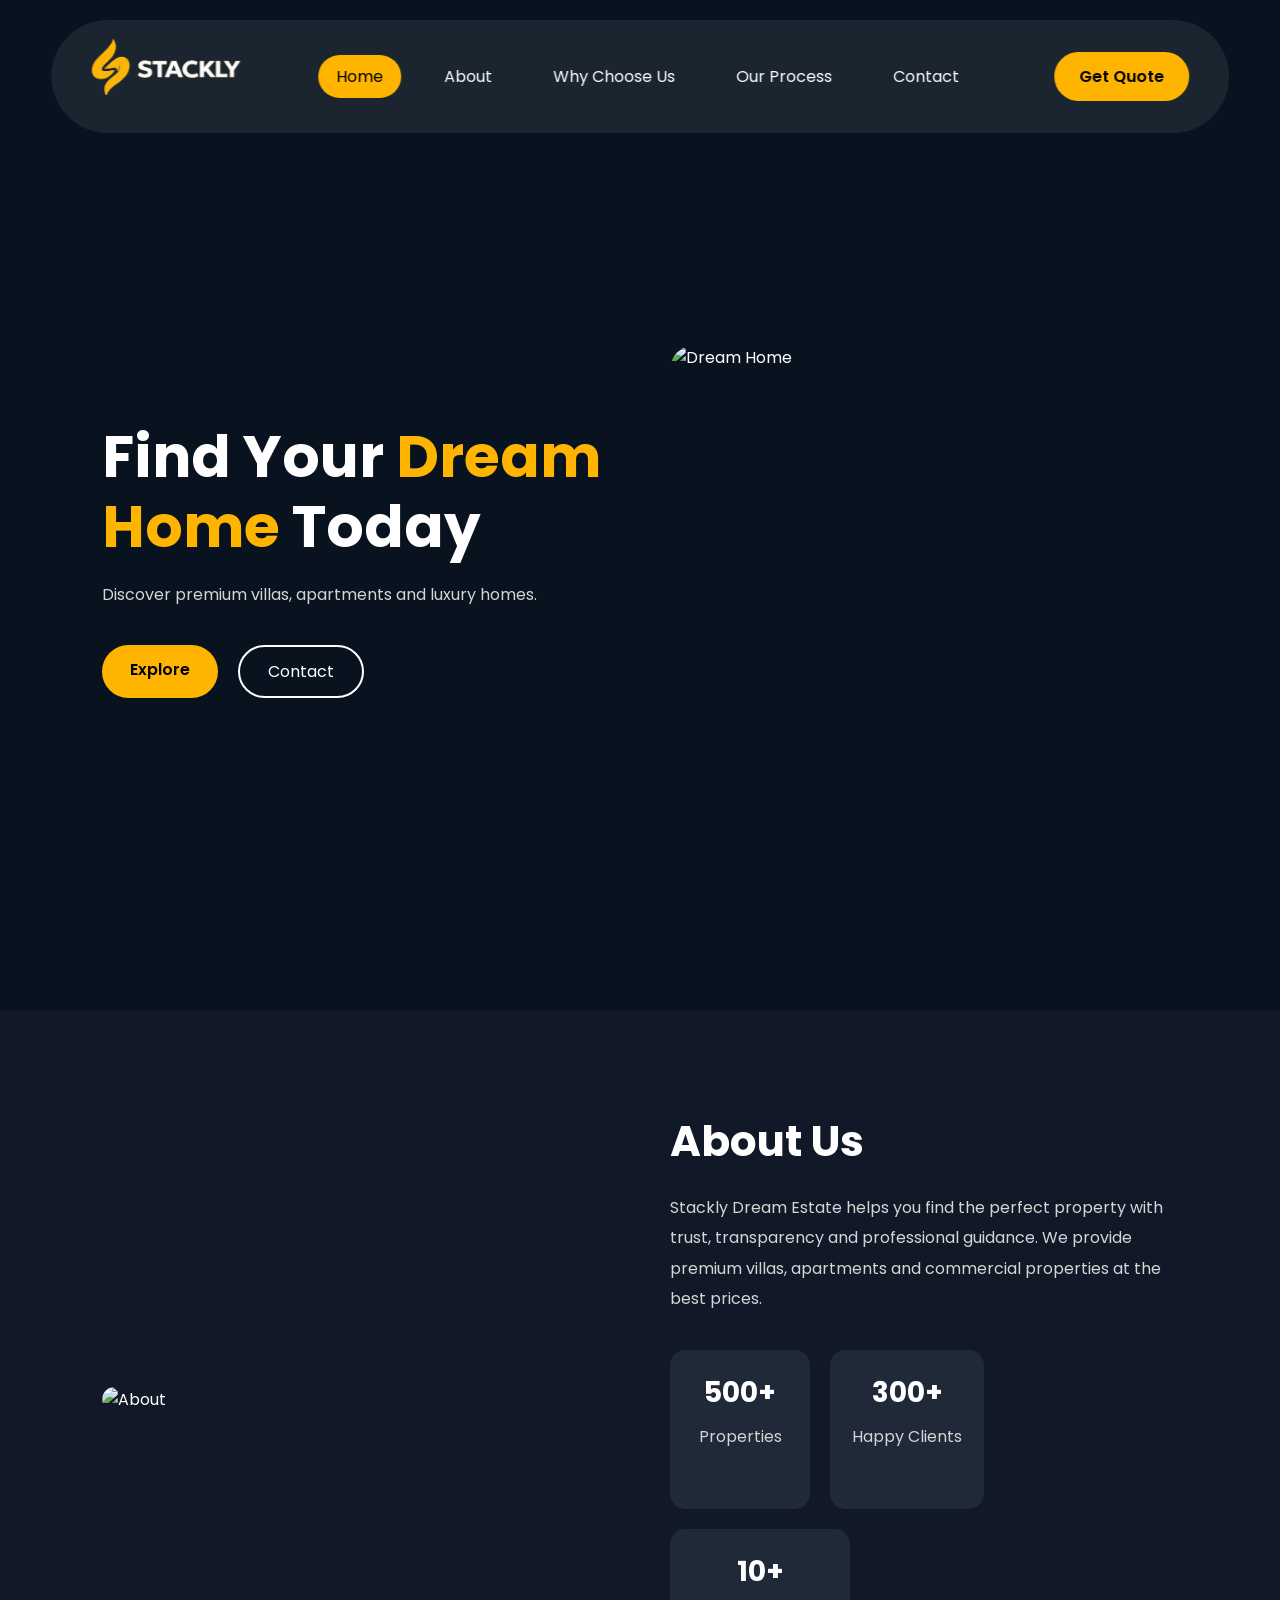
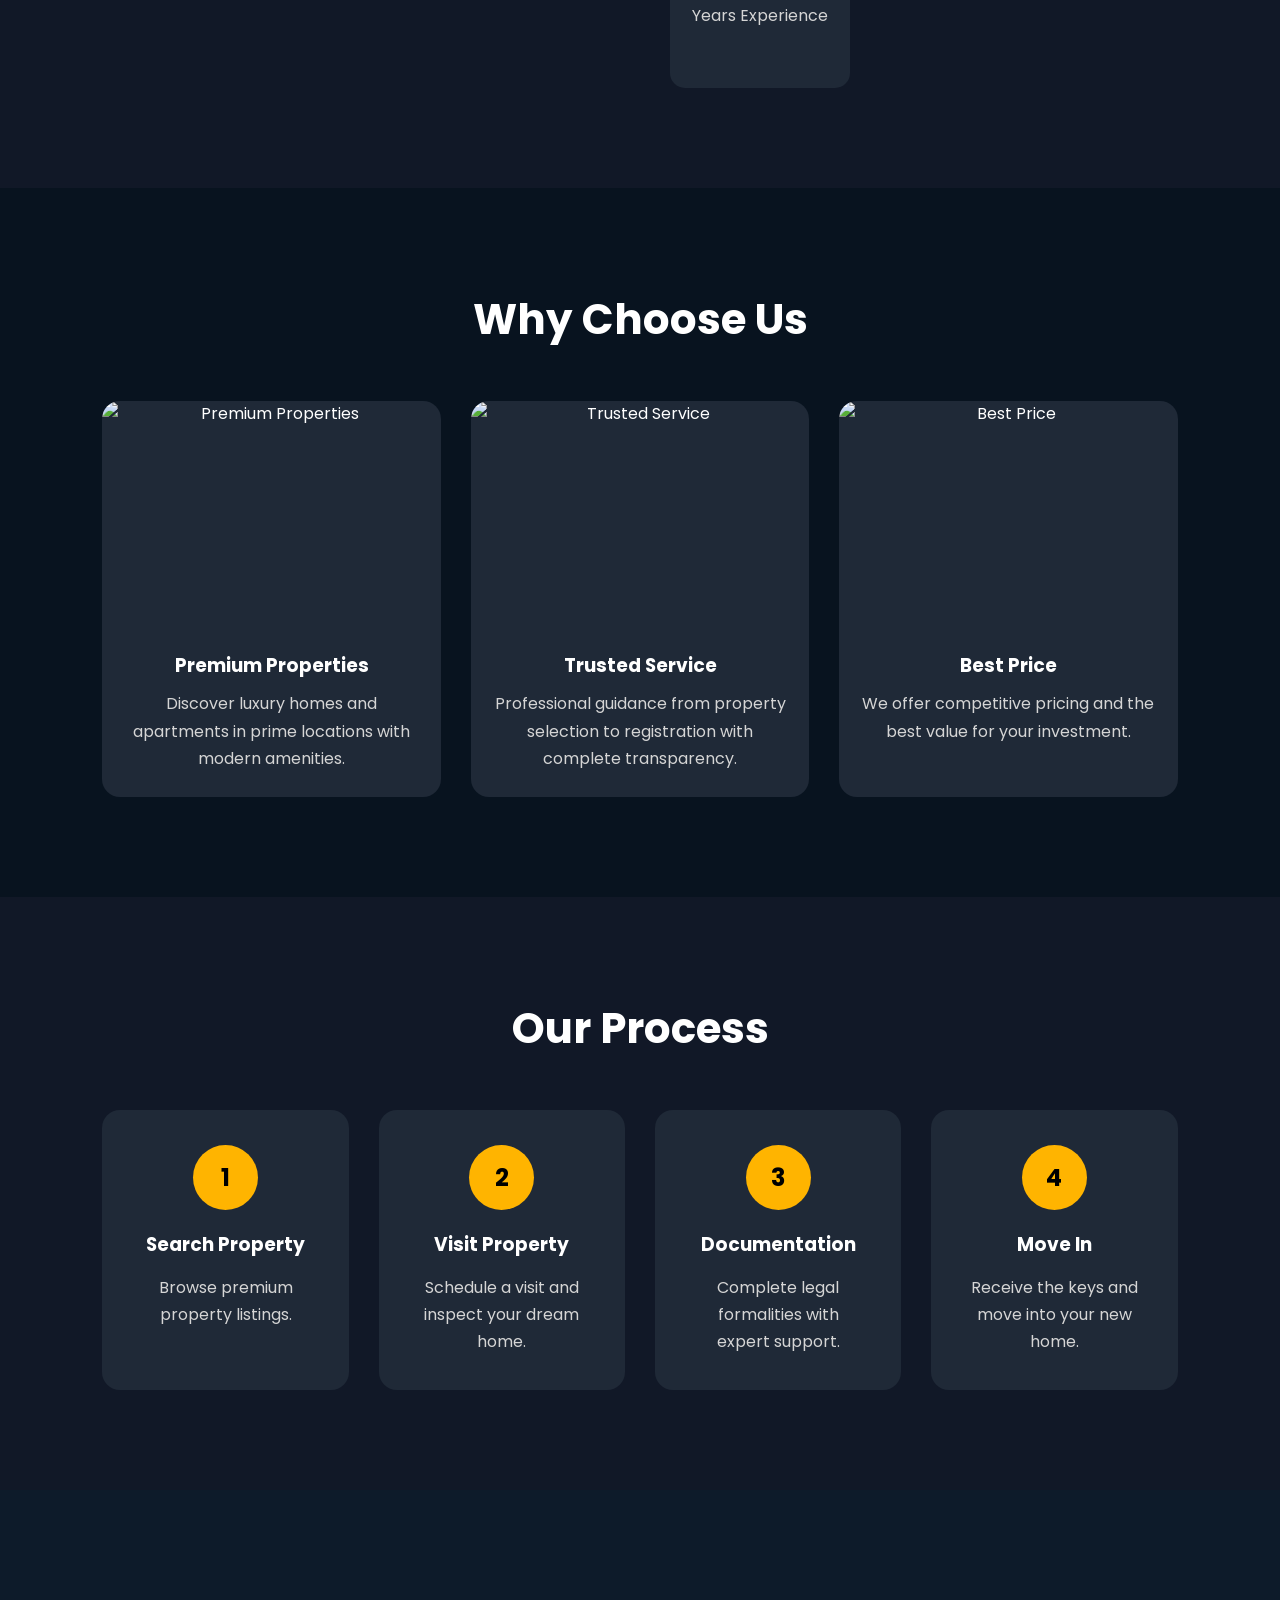
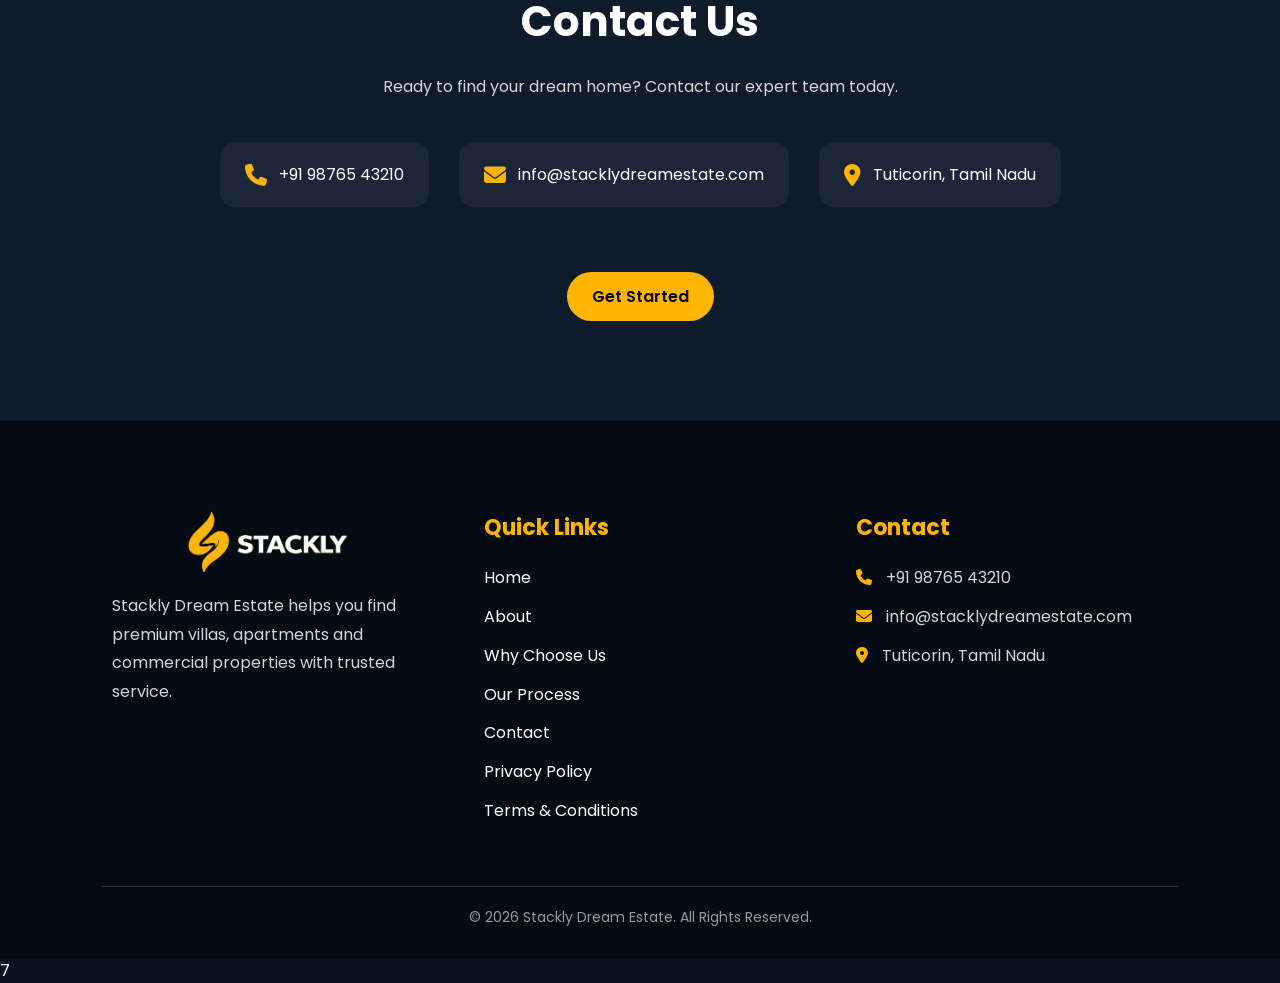
==== commit 3fe9a0a0: "final update privacy" ====
--- a/index.html
+++ b/index.html
@@ -15,9 +15,9 @@
 <header>
 
     <div class="logo">
-        <a href="#home">
-            <img src="logo1.webp" alt="Logo">
-        </a>
+       <a href="#home">
+    <img src="logo1.webp" class="footer-logo" alt="Stackly Dream Estate Logo">
+</a>
     </div>
 
     <div class="menu-toggle">
@@ -96,7 +96,7 @@
 
         </div>
     </div>
-
+    </section>
 <section class="choose" id="choose">
     <h2>Why Choose Us</h2>
 
@@ -154,6 +154,7 @@
         </div>
 
     </div>
+    </section>
 <!-- CONTACT -->
 <section class="contact" id="contact">
 
@@ -187,8 +188,9 @@
     <div class="footer-container">
 
         <div class="footer-box">
-            <img src="logo1.webp" alt="Stackly Logo" class="footer-logo">
-
+<a href="#home">
+    <img src="logo1.webp" alt="Stackly Logo" class="footer-logo">
+</a>
             <p>
                 Stackly Dream Estate helps you find premium villas,
                 apartments and commercial properties with trusted service.
@@ -197,14 +199,15 @@
 
         <div class="footer-box">
             <h3>Quick Links</h3>
-
-            <ul>
-                <li><a href="#home">Home</a></li>
-                <li><a href="#about">About</a></li>
-                <li><a href="#choose">Why Choose Us</a></li>
-                <li><a href="#process">Our Process</a></li>
-                <li><a href="#contact">Contact</a></li>
-            </ul>
+<ul>
+    <li><a href="#home">Home</a></li>
+    <li><a href="#about">About</a></li>
+    <li><a href="#choose">Why Choose Us</a></li>
+    <li><a href="#process">Our Process</a></li>
+    <li><a href="#contact">Contact</a></li>
+    <li><a href="privacy-policy.html">Privacy Policy</a></li>
+    <li><a href="terms.html">Terms & Conditions</a></li>
+</ul>
         </div>
 
         <div class="footer-box">
@@ -230,8 +233,4 @@
 </footer>
 </body>
 </html>
-<hr>
-
-<p class="copyright">
-    © 2026 Stackly Dream Estate. All Rights Reserved.
-</p>+7
--- a/style.css
+++ b/style.css
@@ -394,6 +394,10 @@
     background:#050b13;
     padding:70px 8% 25px;
 }
+.footer{
+    background:#050b13;
+    padding:80px 8% 30px;
+}
 
 .footer-container{
     max-width:1200px;
@@ -402,7 +406,9 @@
     grid-template-columns:repeat(auto-fit,minmax(250px,1fr));
     gap:40px;
 }
-
+.footer-box{
+    padding:10px;
+}
 .footer-box h3{
     color:#ffb400;
     margin-bottom:20px;
@@ -410,8 +416,9 @@
 }
 
 .footer-logo{
-    width:150px;
-    margin-bottom:20px;
+    width:160px;
+    margin:0 auto 20px;
+    display:block;
 }
 
 .footer-box p,
@@ -433,6 +440,7 @@
 
 .footer-box a:hover{
     color:#ffb400;
+    padding-left:6px;
 }
 
 .footer-box i{
@@ -492,7 +500,7 @@
 .hero{
     flex-direction:column-reverse;
     text-align:center;
-    padding:60px 20px;
+    padding:140px 20px 60px;
 }
 
 .content h1{
@@ -520,9 +528,19 @@
     flex-direction:column;
 }
 
+.choose-card,
+.step,
+.contact-info div{
+    width:100%;
+}
+
 .footer-container{
     grid-template-columns:1fr;
     text-align:center;
+}
+
+.footer-box{
+    margin-bottom:20px;
 }
 
 .footer-logo{
